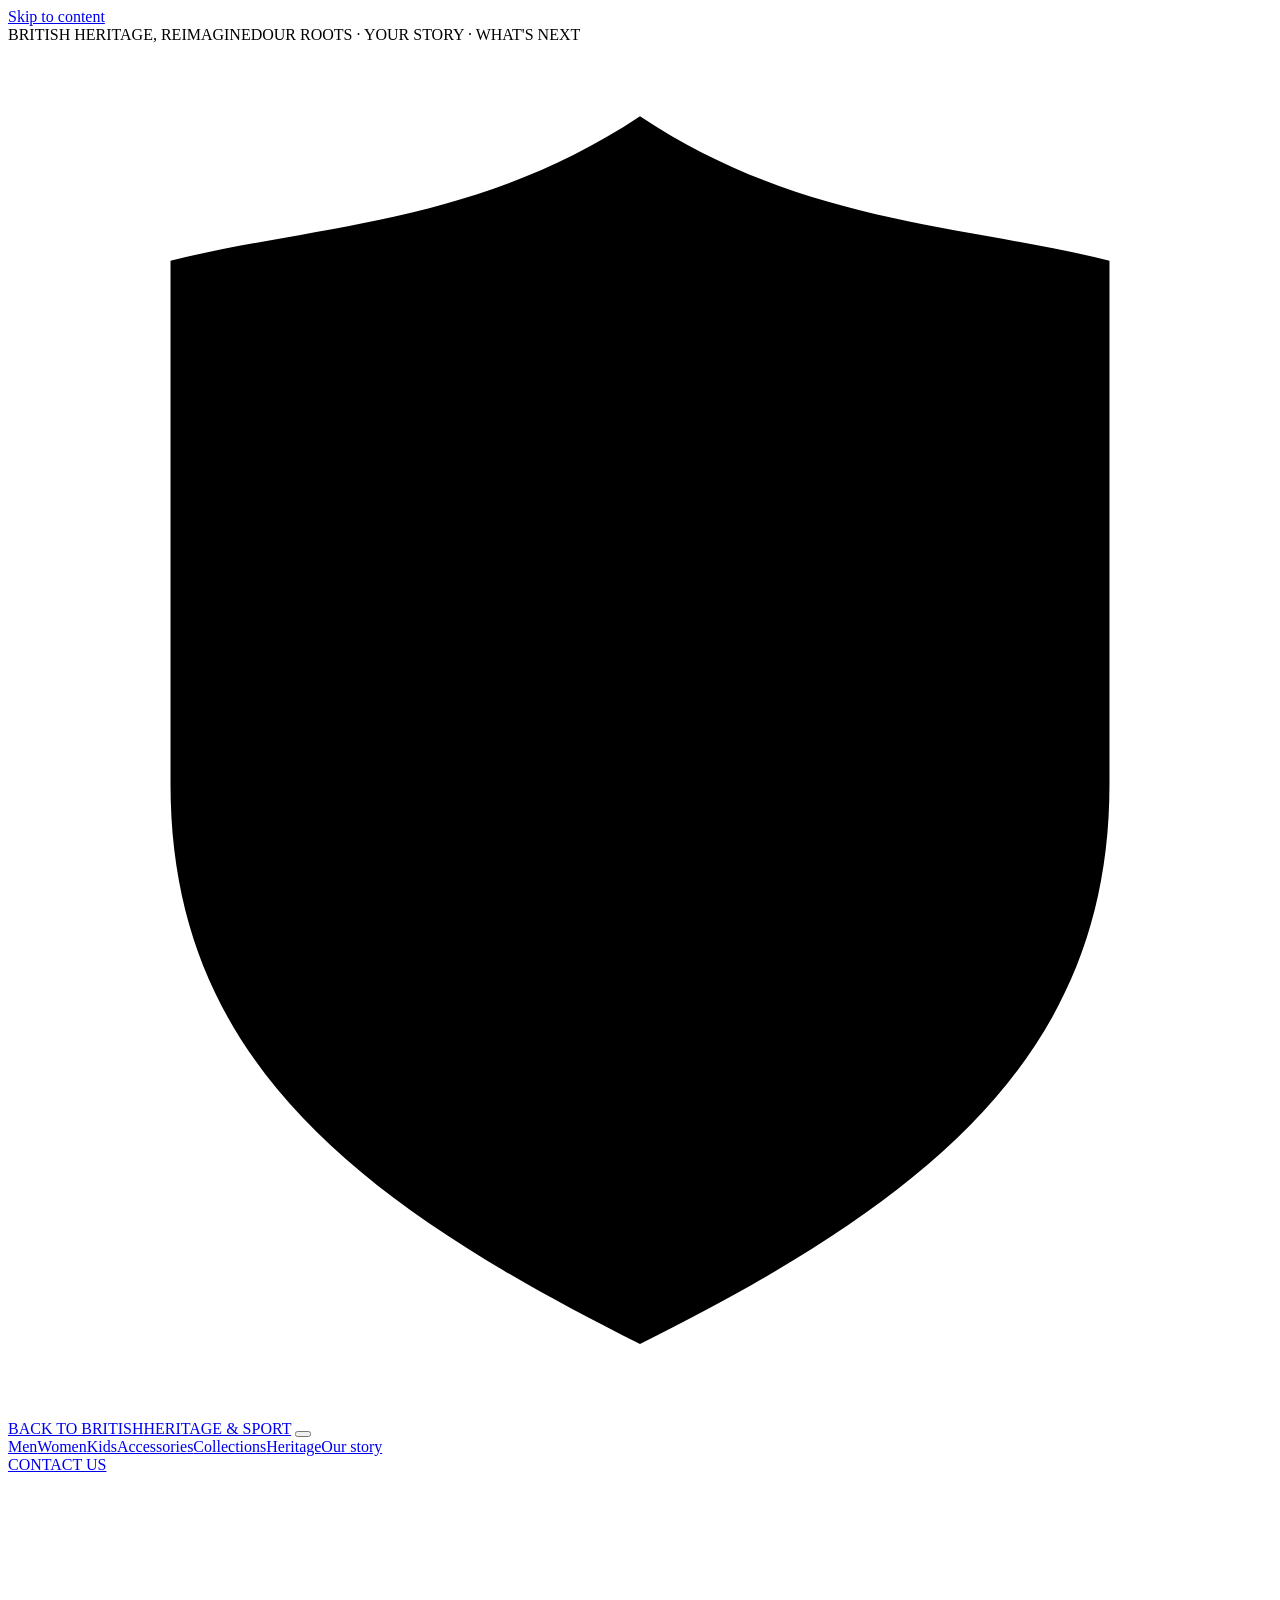
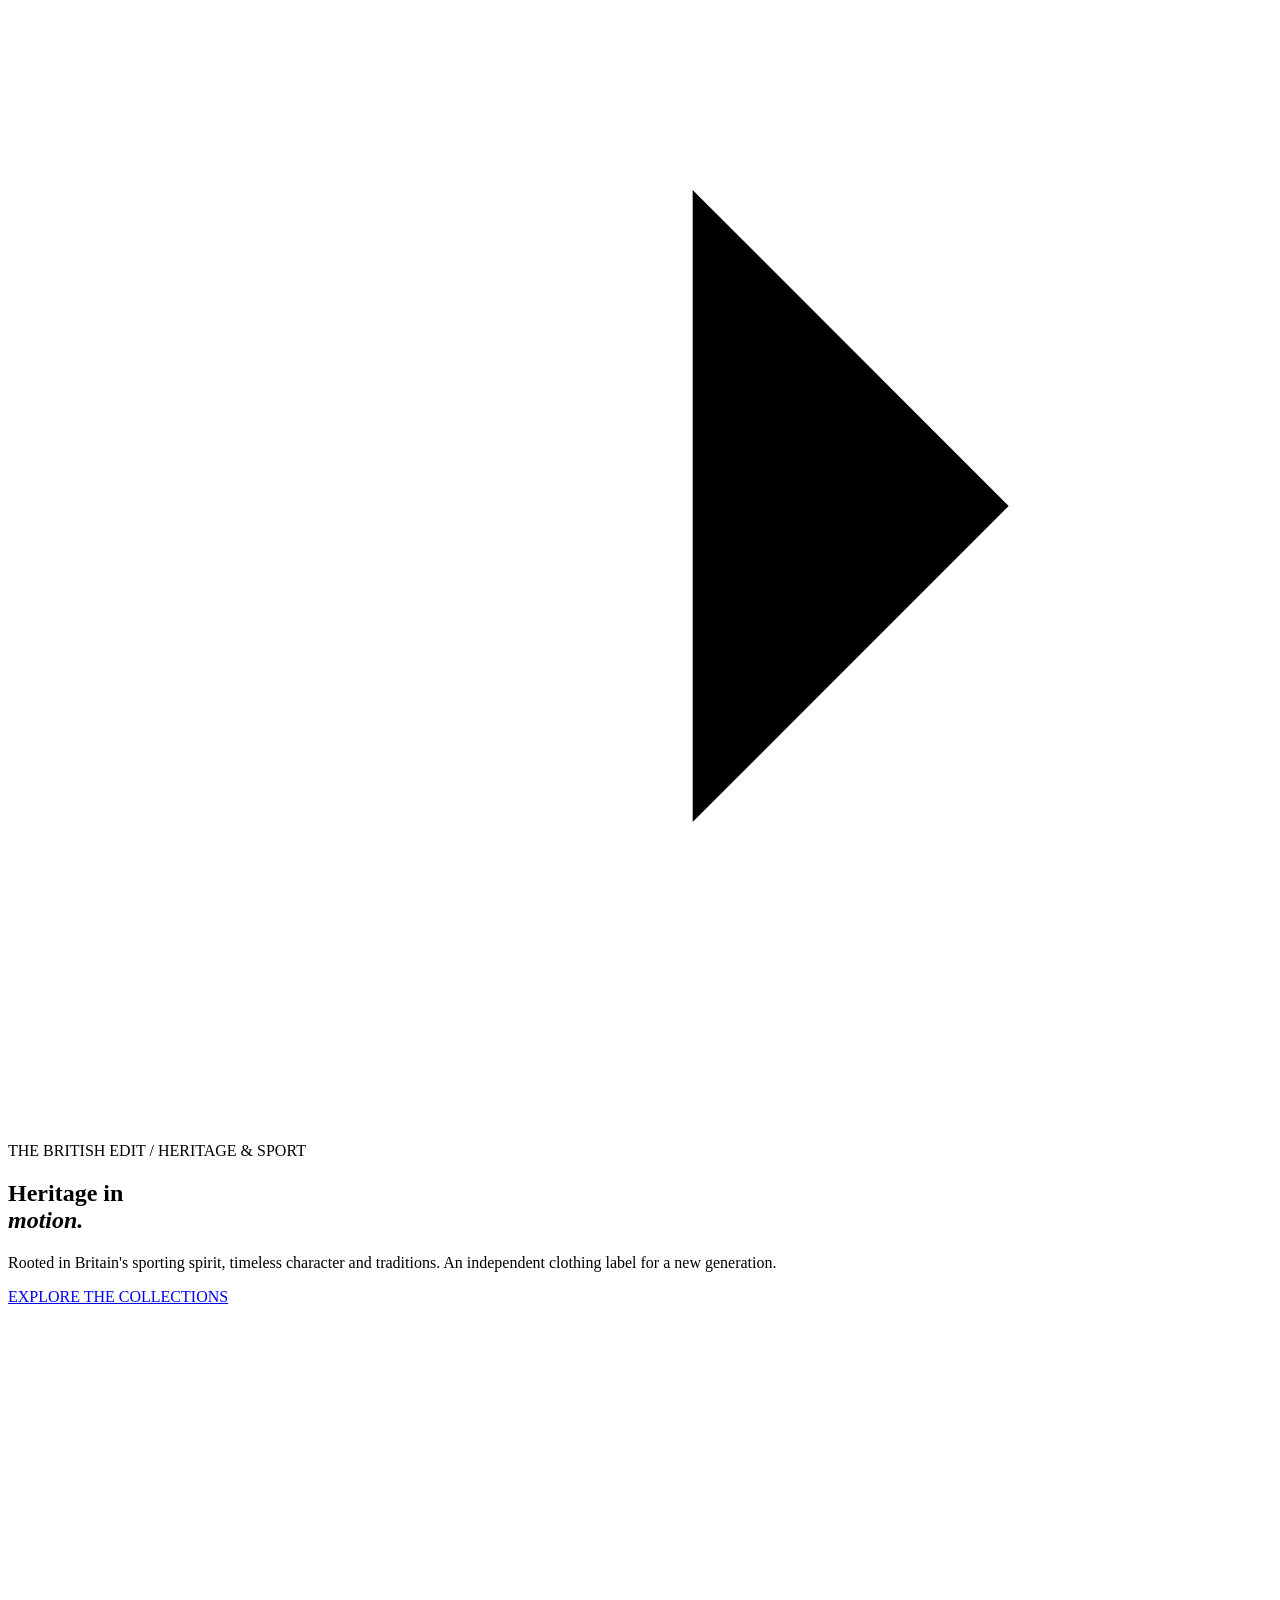
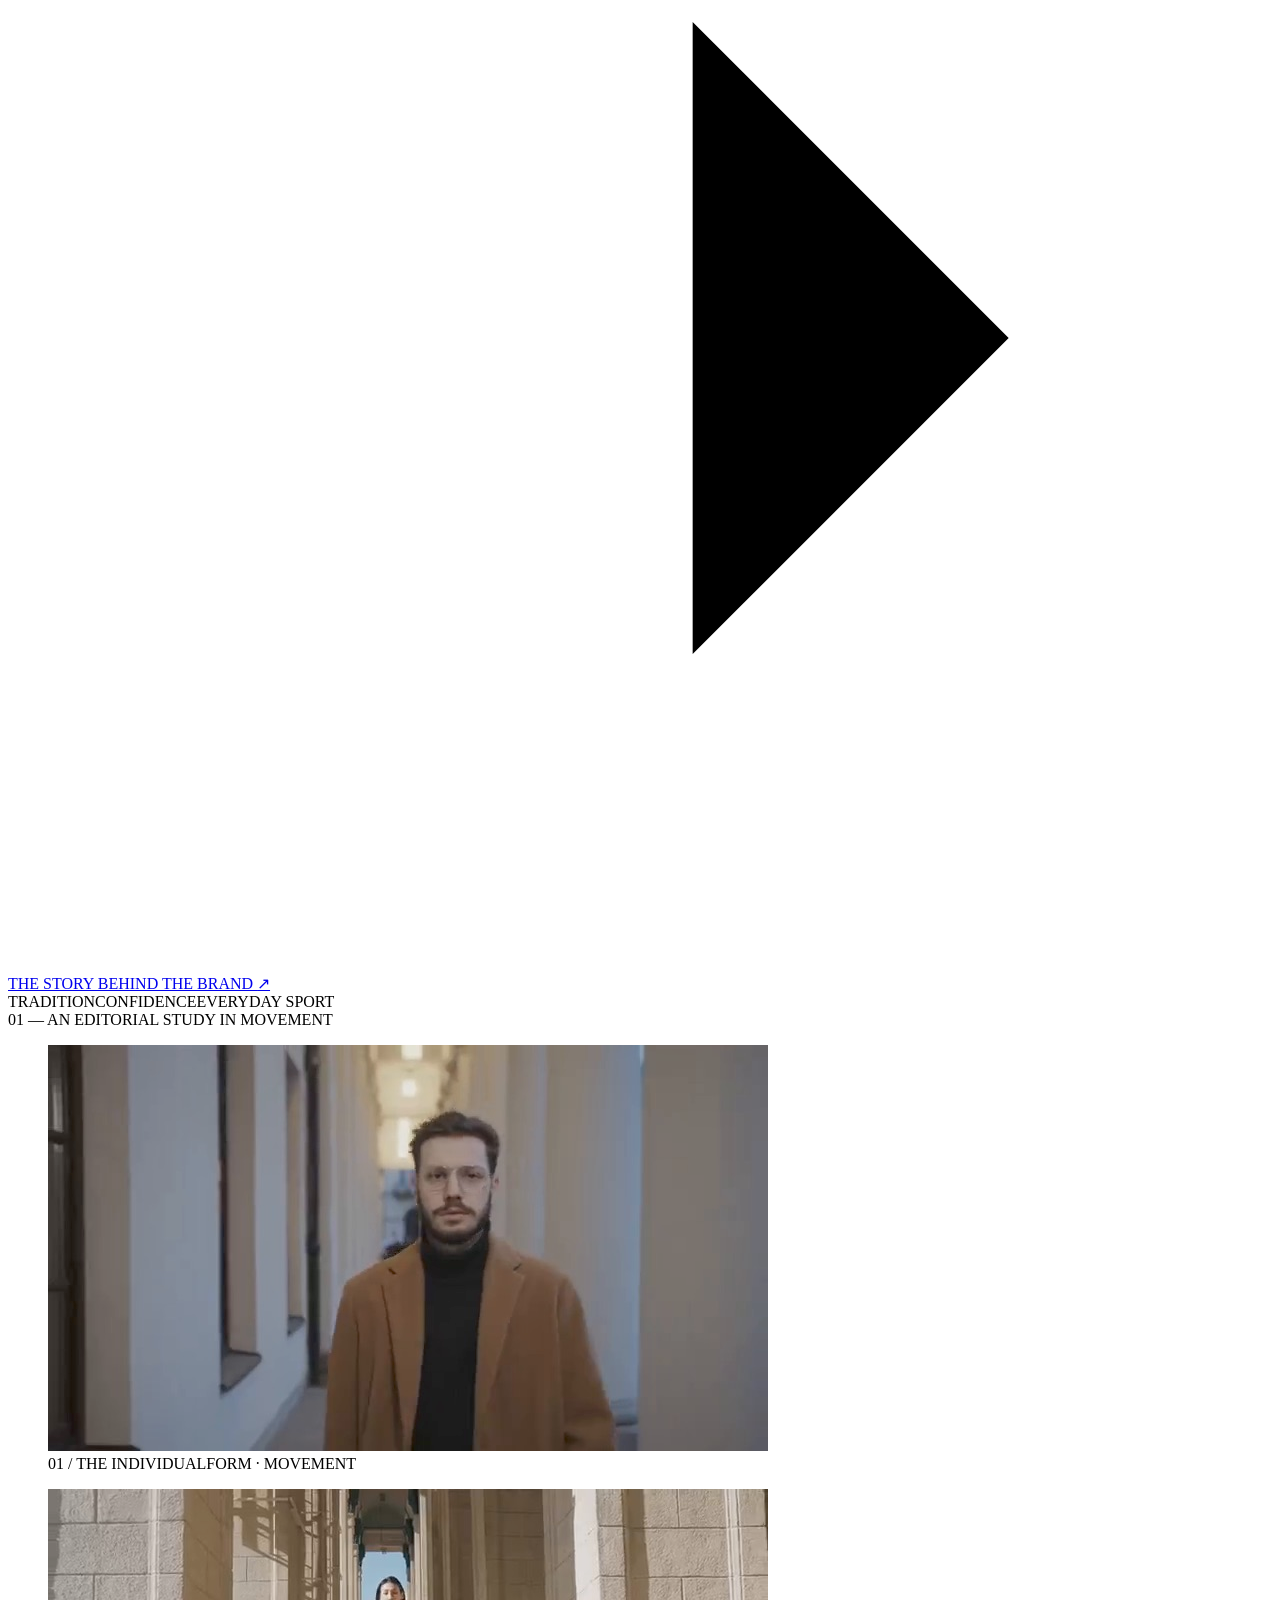
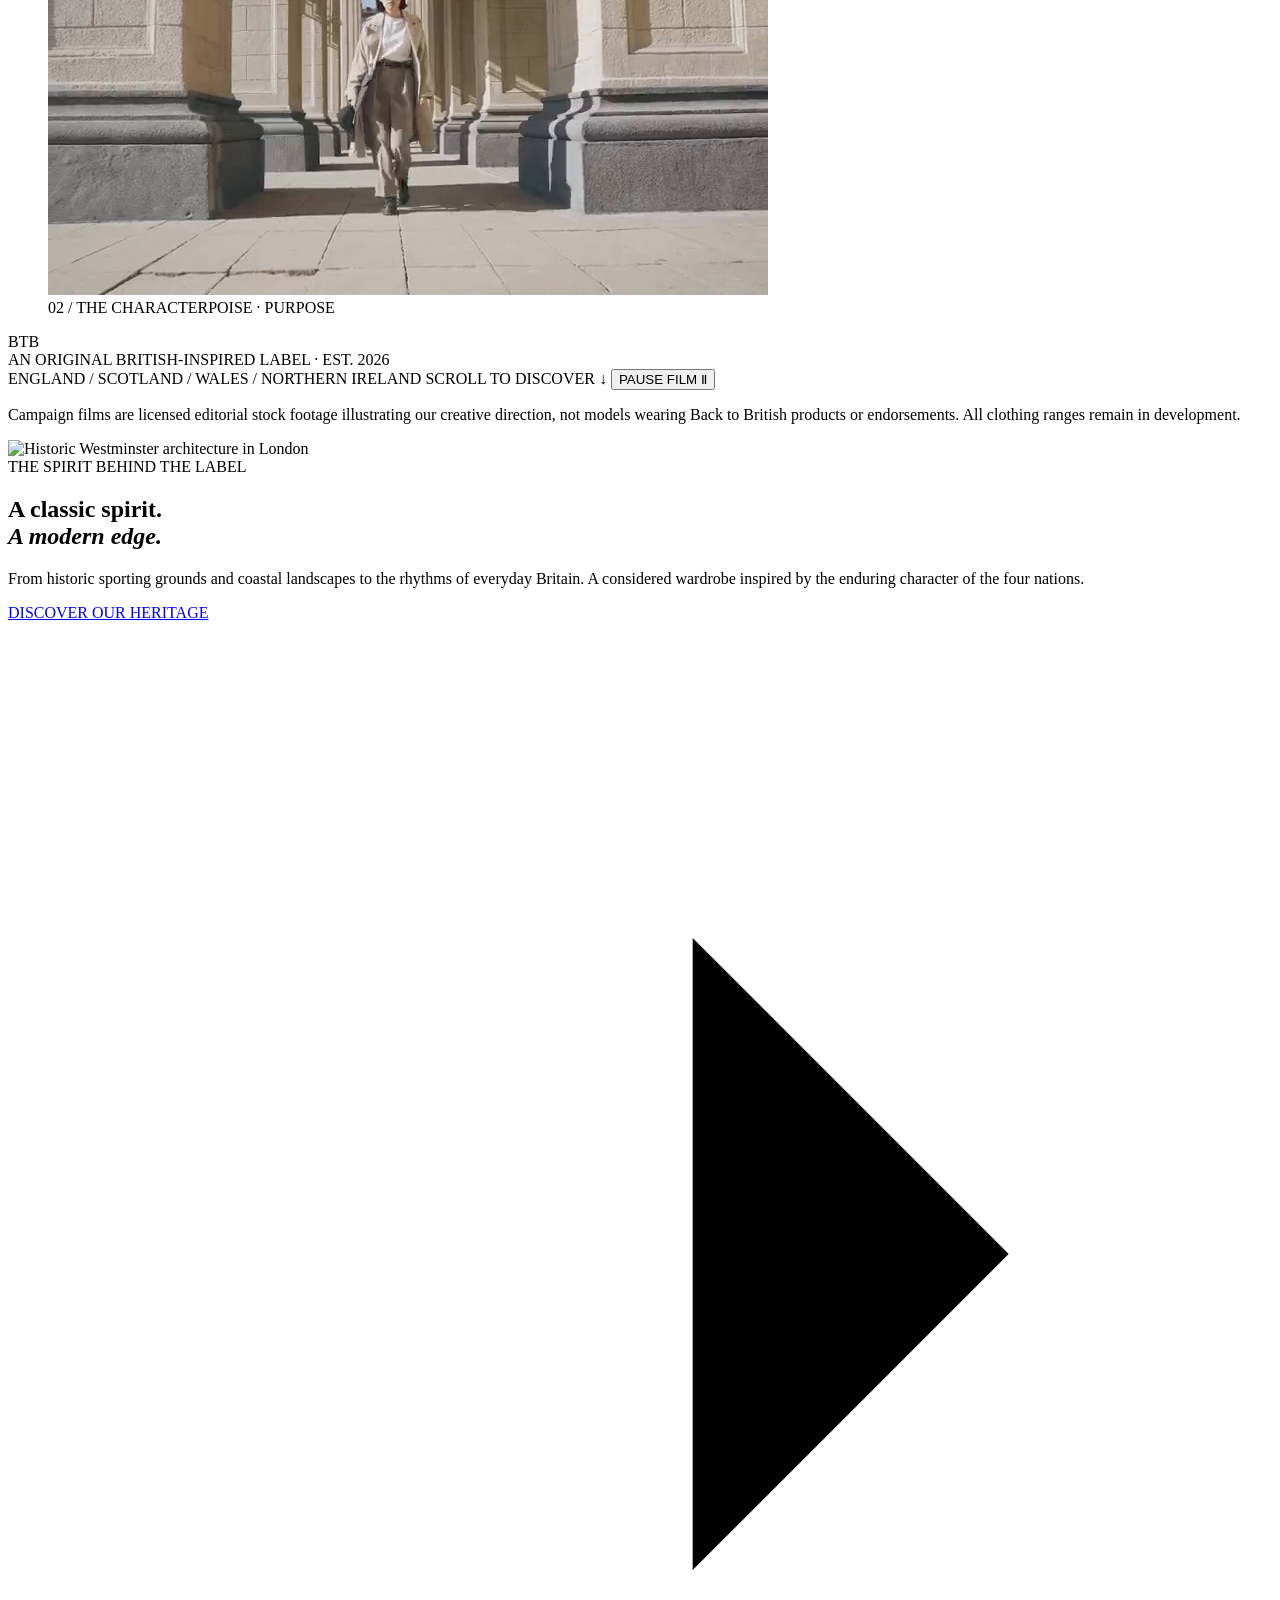
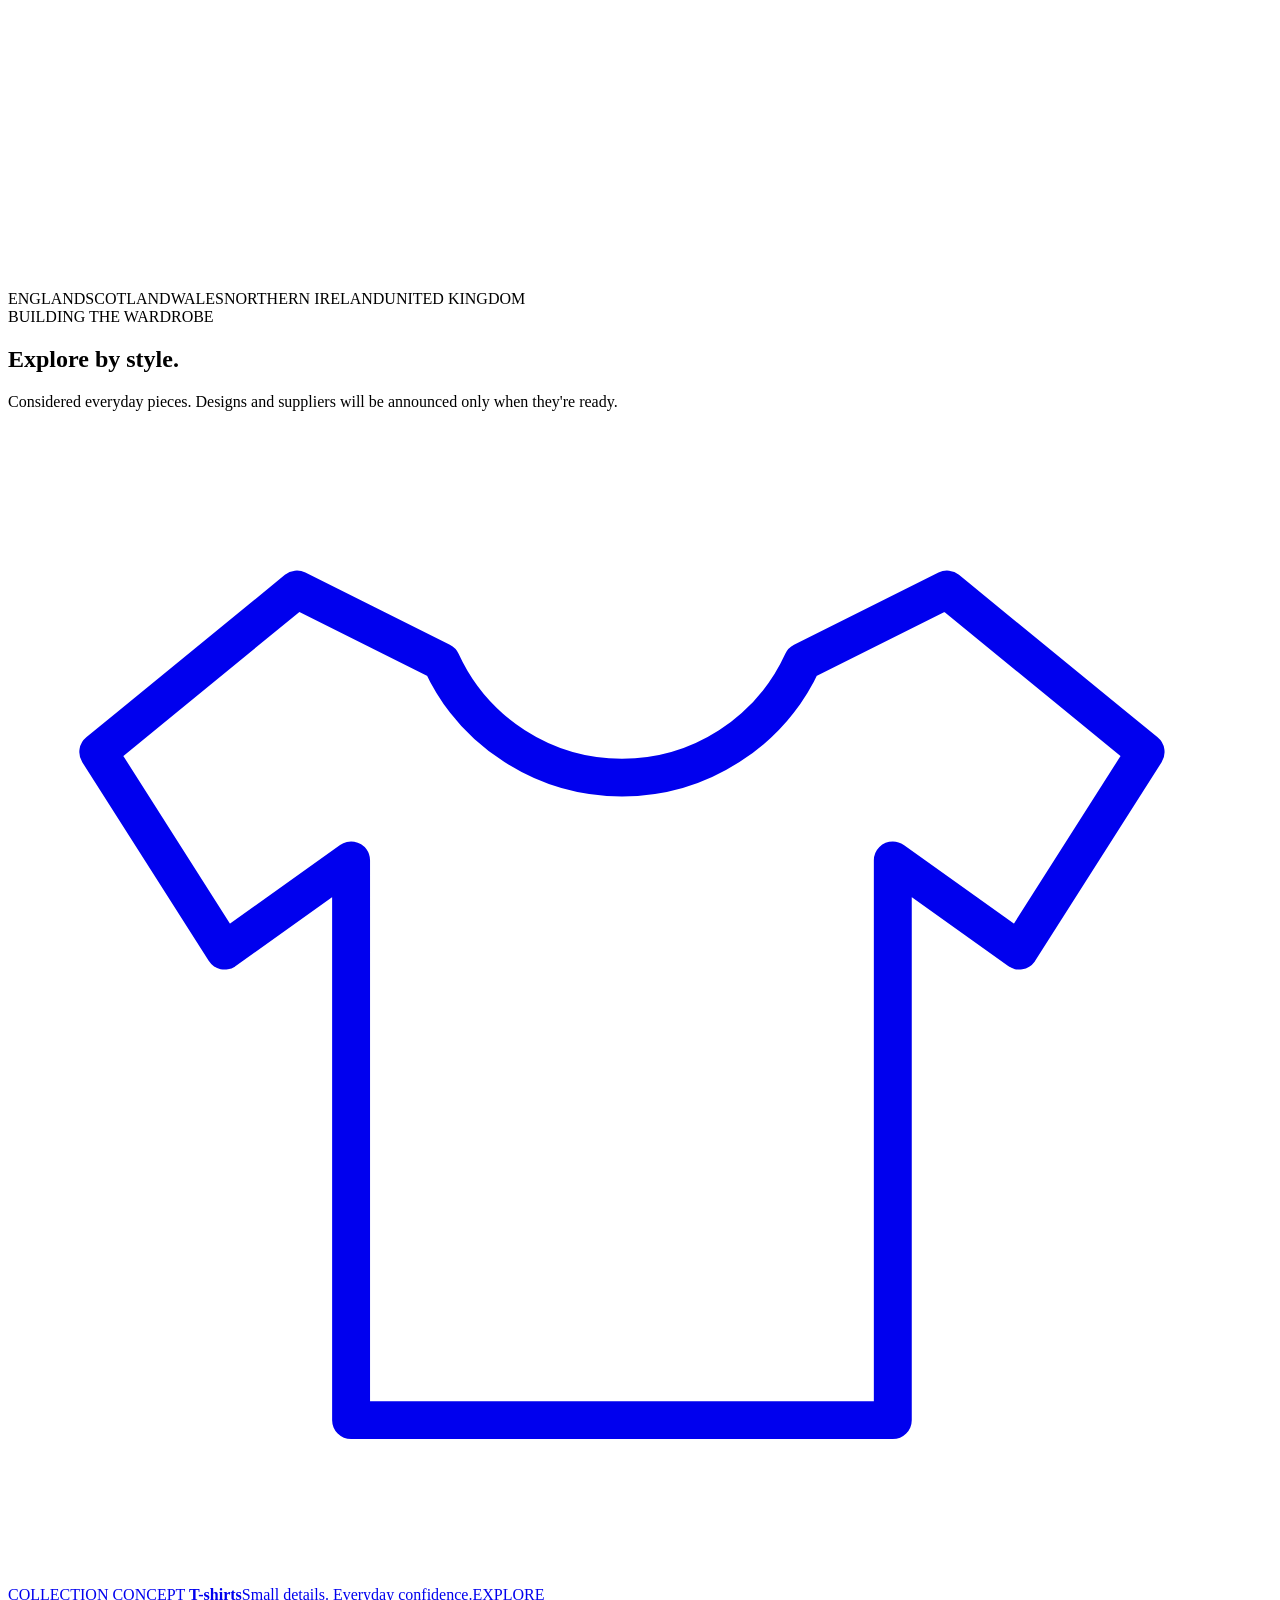
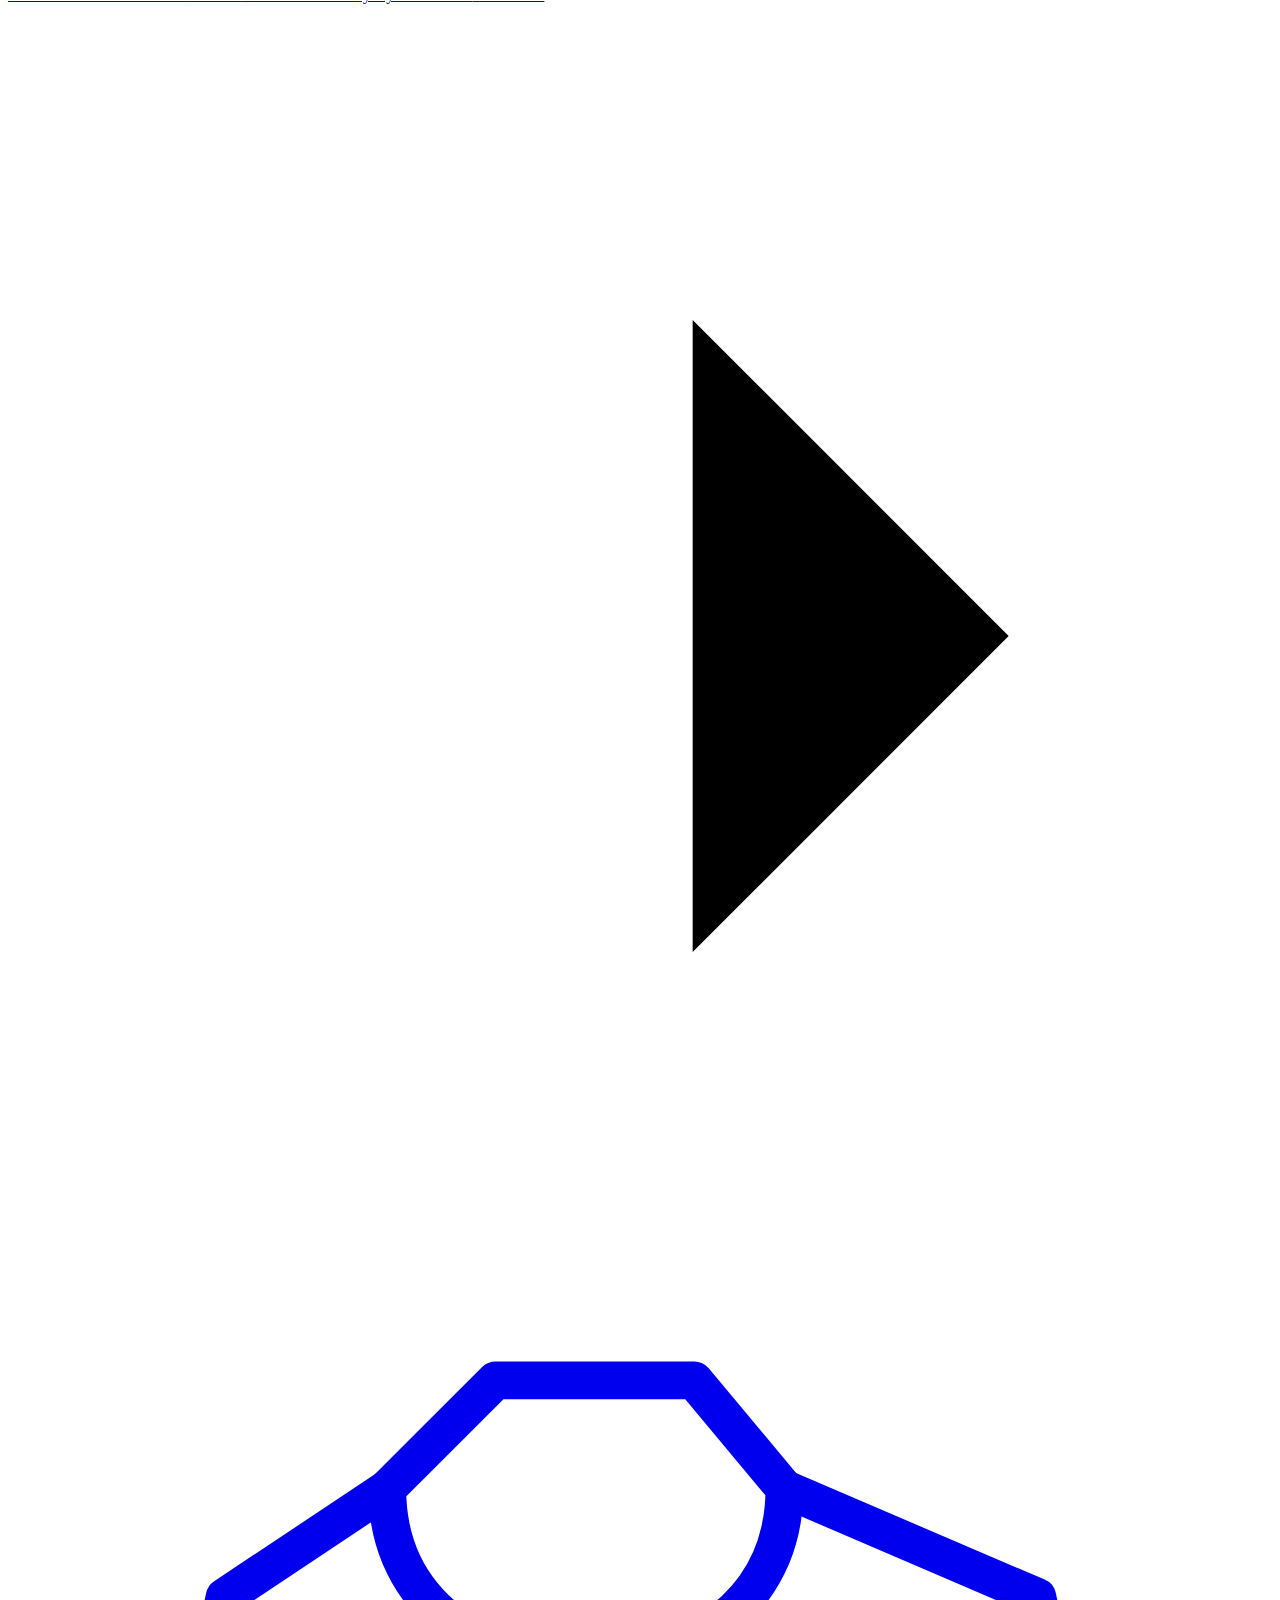
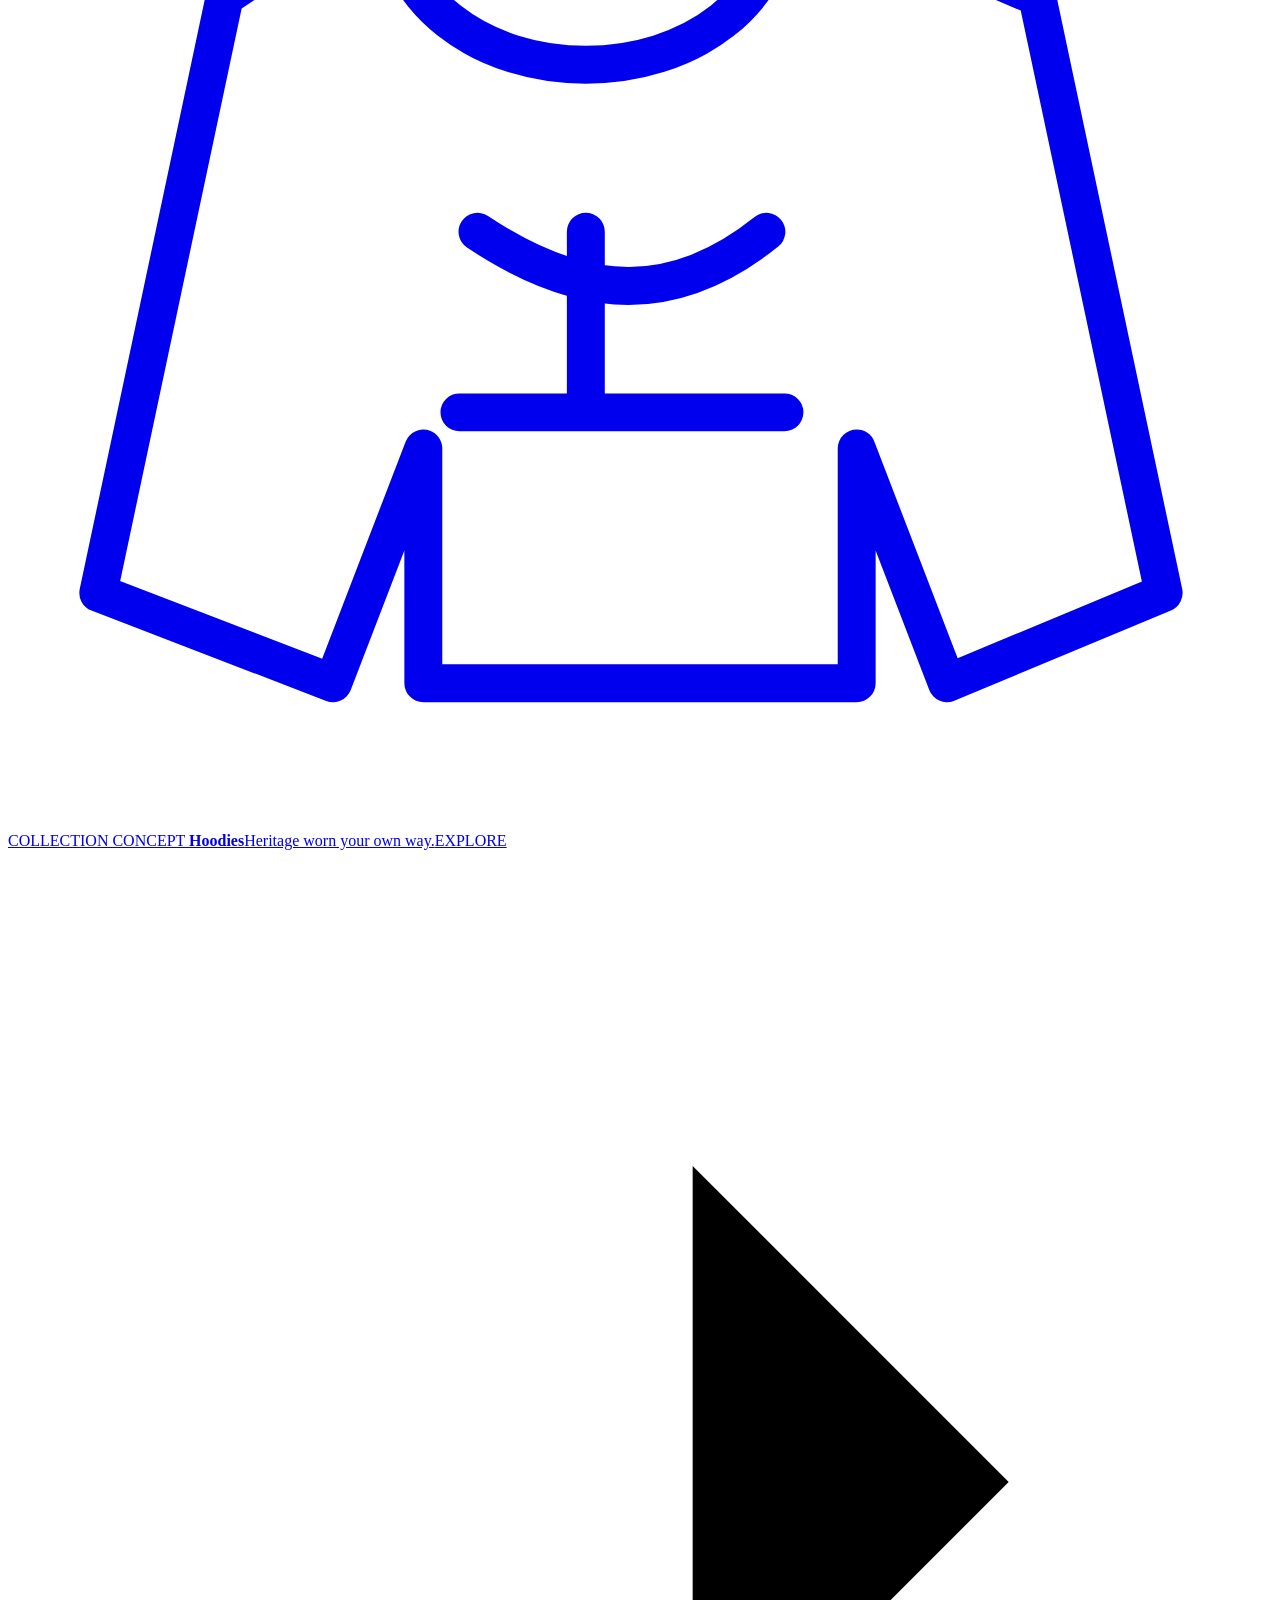
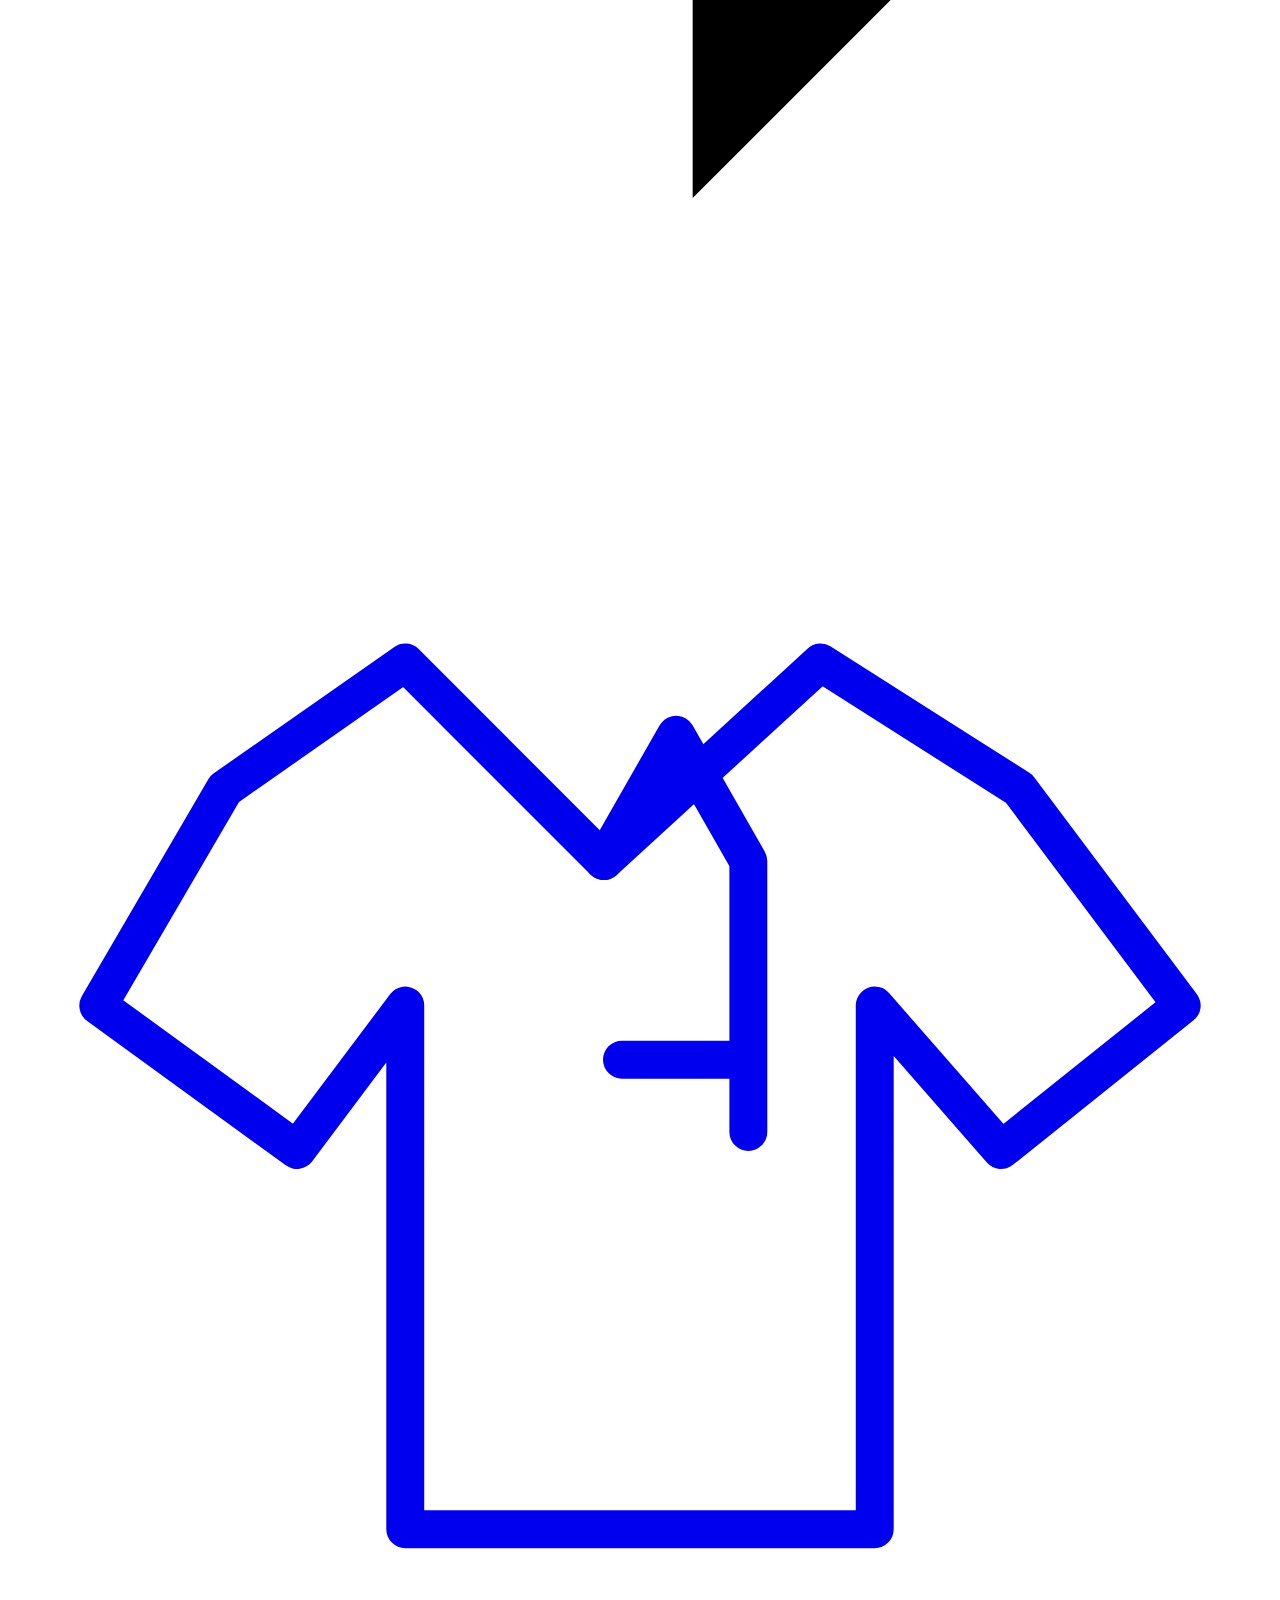
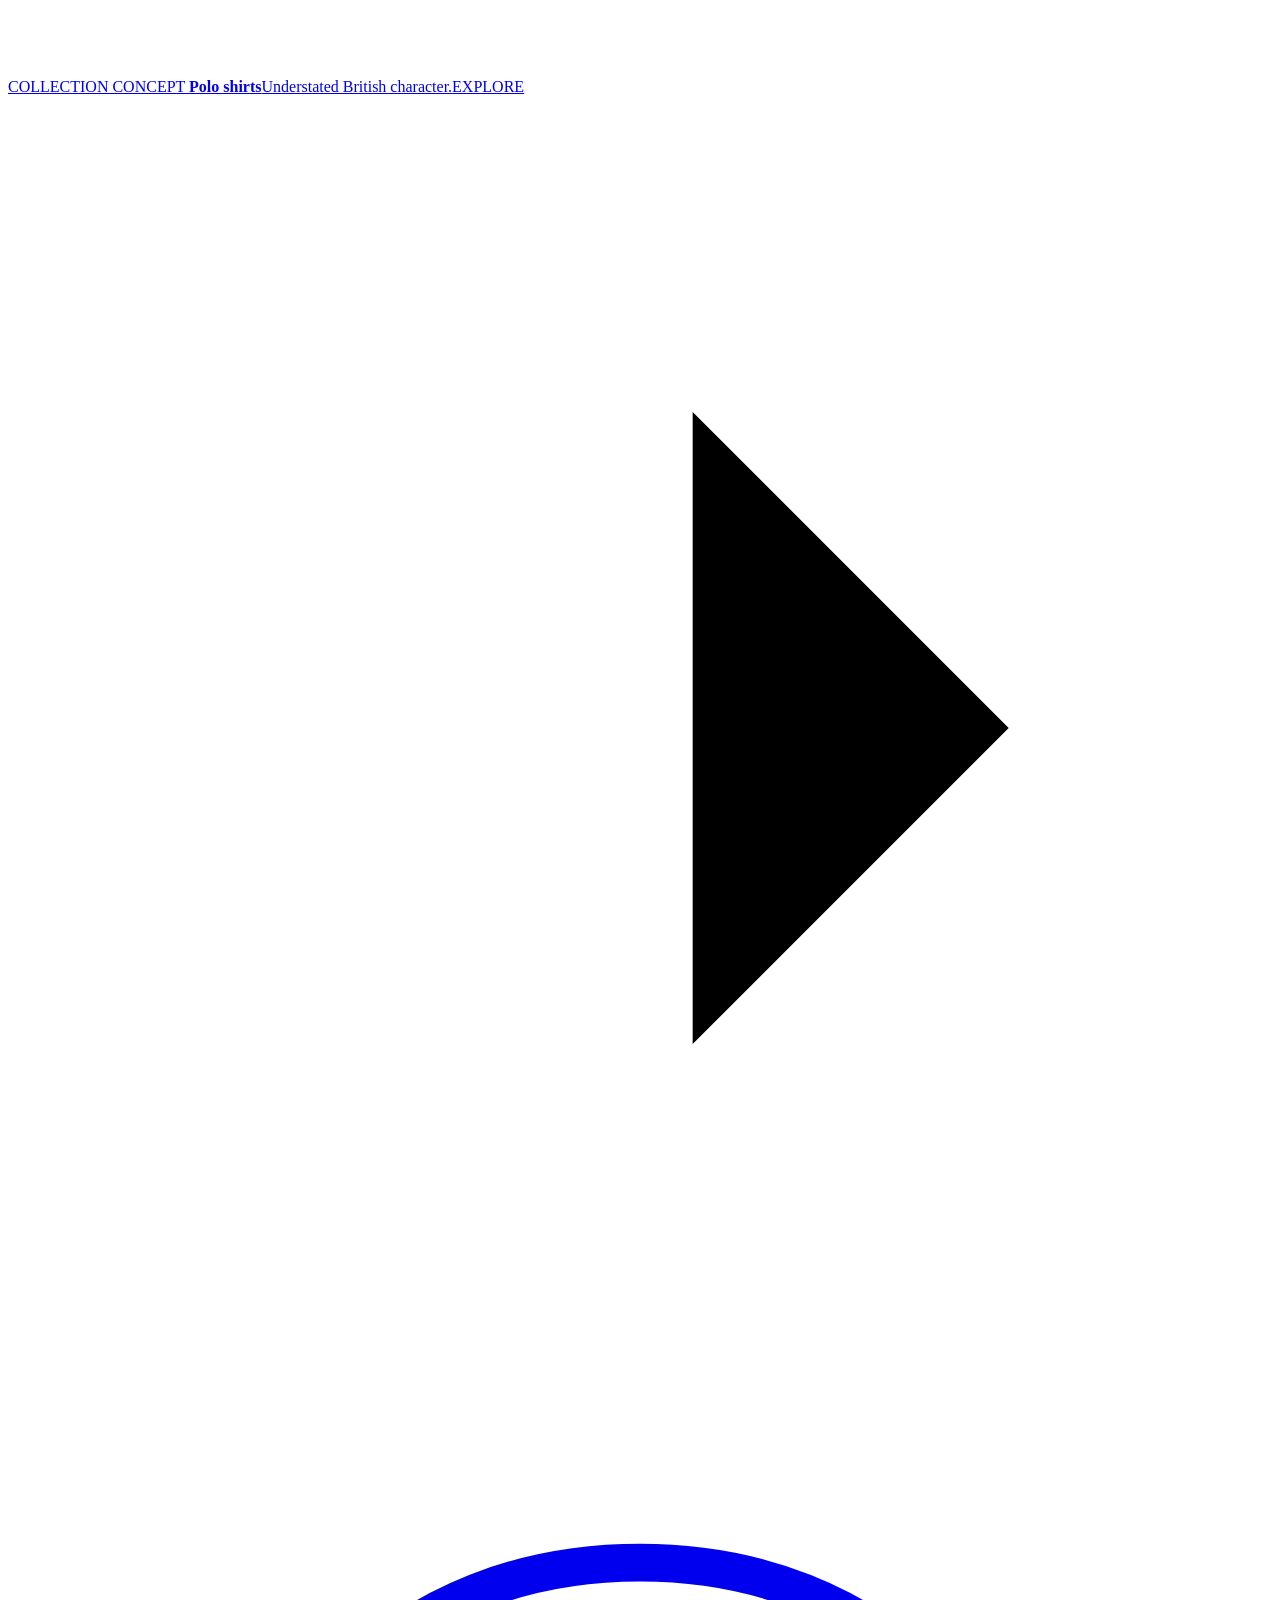
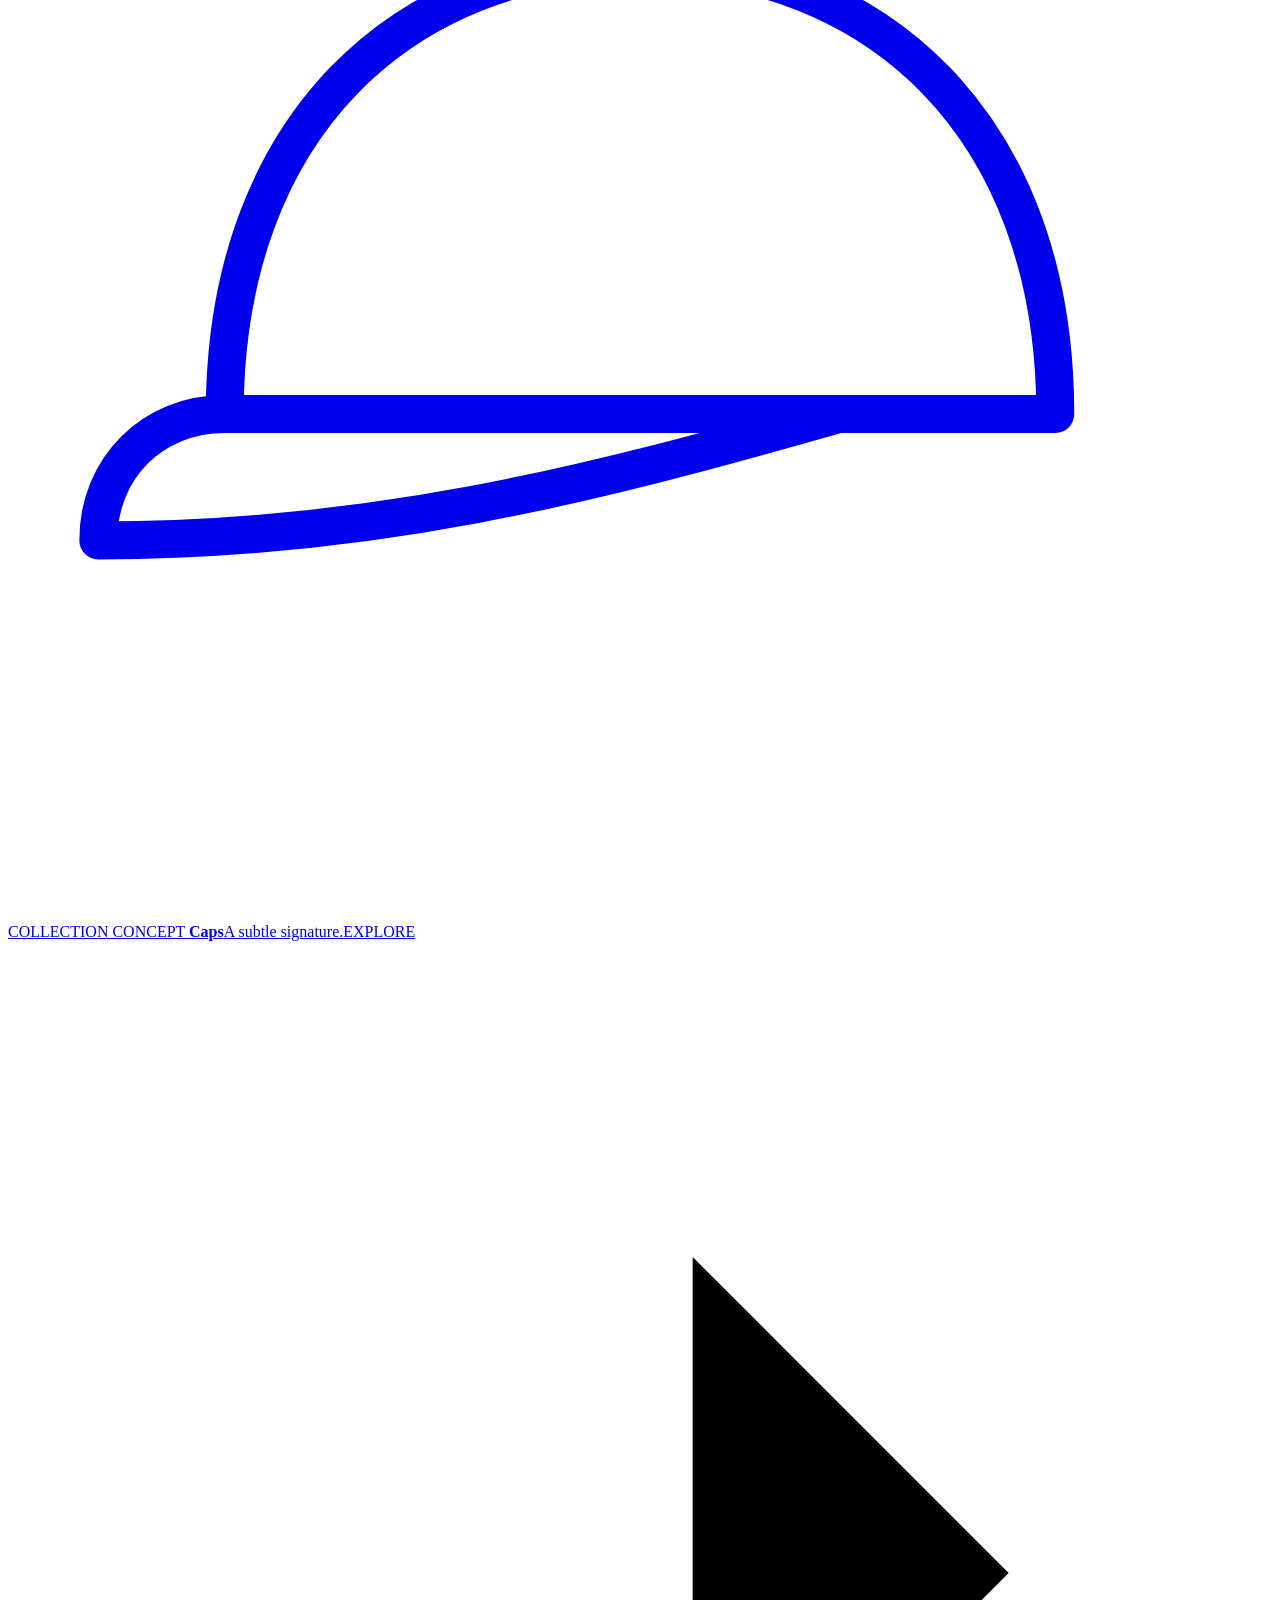
==== index.html @ 1db4fdf9 "Publish preview snapshot: British heritage and sport" ====
<!doctype html><html lang="en-GB"><head>
<meta charset="utf-8"><meta name="viewport" content="width=device-width,initial-scale=1">
<meta name="robots" content="noindex,nofollow,noarchive">
<title>British heritage clothing, reimagined | Back to British</title>
<meta name="description" content="A premium contemporary British heritage apparel concept.">
<meta name="theme-color" content="#0b1b2f">
<link rel="stylesheet" href="/back-to-british/styles.css">
<link rel="icon" href="/back-to-british/assets/brand/union-detail.svg" type="image/svg+xml">
</head><body class="is-home"><a class="skip-link" href="#main">Skip to content</a><div class="utility"><span>BRITISH HERITAGE, REIMAGINED</span><span>OUR ROOTS · YOUR STORY · WHAT'S NEXT</span></div>
<header class="site-header">
 <div class="header-inner">
  <a href="/back-to-british/" class="brand" aria-label="Back to British — homepage"><span class="brand-emblem" aria-hidden="true"><svg viewBox="0 0 70 76" role="presentation"><path class="crest-outline" d="M35 4C26 10 17 10 9 12v29c0 15 10 23 26 31 16-8 26-16 26-31V12C53 10 44 10 35 4Z"/><path class="crest-inner" d="M35 10c-9 5-15 5-21 7v23c0 12 8 19 21 25 13-6 21-13 21-25V17c-6-2-12-2-21-7Z"/><text class="crest-letter" x="35" y="42">B</text><path class="crest-branch" d="M25 49q10 10 20 0M35 50v9"/></svg></span><span class="brand-lockup"><span class="brand-wordmark">BACK TO BRITISH</span><span class="brand-descriptor">HERITAGE &amp; SPORT</span></span></a>
  <button class="menu-button" type="button" aria-label="Open navigation" aria-expanded="false" aria-controls="main-navigation"><span></span><span></span><span></span></button>
  <nav id="main-navigation" class="main-nav" aria-label="Primary navigation"><a href="/back-to-british/collections/?audience=men">Men</a><a href="/back-to-british/collections/?audience=women">Women</a><a href="/back-to-british/collections/?audience=kids">Kids</a><a href="/back-to-british/collections/?audience=accessories">Accessories</a><a href="/back-to-british/collections/">Collections</a><a href="/back-to-british/heritage/">Heritage</a><a href="/back-to-british/story/">Our story</a></nav>
  <a class="contact-link" href="/back-to-british/contact/">CONTACT US <svg class="arrow-icon" aria-hidden="true" viewBox="0 0 24 24"><path d="M4 12h15m-6-6 6 6-6 6"/></svg></a>
 </div>
</header>
<main id="main" tabindex="-1"><section class="cinematic-hero" aria-labelledby="campaign-title">
  <div class="cinematic-landscape" aria-hidden="true"></div>
  <div class="cinematic-atmosphere" aria-hidden="true"></div>
  <div class="cinematic-hero-inner">
   <div class="cinematic-copy">
    <span class="campaign-kicker"><span class="campaign-line"></span> THE BRITISH EDIT / HERITAGE &amp; SPORT</span>
    <h1 id="campaign-title">Heritage in<br><em>motion.</em></h1>
    <p>Rooted in Britain's sporting spirit, timeless character and traditions. An independent clothing label for a new generation.</p>
    <div class="cinematic-actions">
     <a class="button campaign-primary" href="/back-to-british/collections/">EXPLORE THE COLLECTIONS <svg class="arrow-icon" aria-hidden="true" viewBox="0 0 24 24"><path d="M4 12h15m-6-6 6 6-6 6"/></svg></a>
     <a class="campaign-text-link" href="/back-to-british/story/">THE STORY BEHIND THE BRAND <span aria-hidden="true">↗</span></a>
    </div>
    <div class="campaign-qualities" aria-label="Brand values"><span>TRADITION</span><i></i><span>CONFIDENCE</span><i></i><span>EVERYDAY SPORT</span></div>
   </div>
   <div class="cinematic-stage" aria-label="Two moving fashion editorial films; concept footage, not Back to British clothing">
    <div class="stage-ruler stage-ruler-top" aria-hidden="true">01 — AN EDITORIAL STUDY IN MOVEMENT</div>
    <figure class="campaign-film campaign-film-main">
     <video muted loop autoplay playsinline preload="metadata" poster="/assets/campaign/man-poster.jpg" data-campaign-video aria-label="Fashion editorial footage of a man walking in a coat">
      <source src="/back-to-british/assets/campaign/man-walking.mp4" type="video/mp4">
     </video>
     <figcaption><span>01 / THE INDIVIDUAL</span><span>FORM · MOVEMENT</span></figcaption>
    </figure>
    <figure class="campaign-film campaign-film-secondary">
     <video muted loop autoplay playsinline preload="metadata" poster="/assets/campaign/woman-poster.jpg" data-campaign-video aria-label="Fashion editorial footage of a woman walking in an architectural setting">
      <source src="/back-to-british/assets/campaign/woman-walking.mp4" type="video/mp4">
     </video>
     <figcaption><span>02 / THE CHARACTER</span><span>POISE · PURPOSE</span></figcaption>
    </figure>
    <span class="stage-serif" aria-hidden="true">BTB</span>
    <div class="stage-ruler stage-ruler-bottom" aria-hidden="true">AN ORIGINAL BRITISH-INSPIRED LABEL · EST. 2026</div>
   </div>
  </div>
  <div class="cinematic-bottomline">
   <span>ENGLAND / SCOTLAND / WALES / NORTHERN IRELAND</span>
   <span class="campaign-scroll">SCROLL TO DISCOVER <span aria-hidden="true">↓</span></span>
   <button class="motion-toggle" type="button" data-motion-toggle aria-pressed="true">PAUSE FILM <span aria-hidden="true">Ⅱ</span></button>
  </div>
 </section>
 <p class="container stock-note cinematic-disclosure">Campaign films are licensed editorial stock footage illustrating our creative direction, not models wearing Back to British products or endorsements. All clothing ranges remain in development.</p>
 <section class="cinematic-manifesto" aria-labelledby="manifesto-title">
   <div class="cinematic-manifesto-image"><img src="/back-to-british/assets/history/westminster.webp" alt="Historic Westminster architecture in London" loading="lazy"></div>
   <div class="cinematic-manifesto-copy" data-reveal>
    <span class="eyebrow">THE SPIRIT BEHIND THE LABEL</span>
    <h2 id="manifesto-title">A classic spirit.<br><em>A modern edge.</em></h2>
    <p>From historic sporting grounds and coastal landscapes to the rhythms of everyday Britain. A considered wardrobe inspired by the enduring character of the four nations.</p>
    <a class="manifesto-link" href="/back-to-british/heritage/">DISCOVER OUR HERITAGE <svg class="arrow-icon" aria-hidden="true" viewBox="0 0 24 24"><path d="M4 12h15m-6-6 6 6-6 6"/></svg></a>
   </div>
 </section>
 <div class="four-nations-strip"><span>ENGLAND</span><span>SCOTLAND</span><span>WALES</span><span>NORTHERN IRELAND</span><span>UNITED KINGDOM</span></div>
 <section class="ranges-section section"><div class="container"><div class="section-heading"><div><span class="eyebrow dark">BUILDING THE WARDROBE</span><h2>Explore by style.</h2></div><p>Considered everyday pieces. Designs and suppliers will be announced only when they're ready.</p></div><div class="range-grid"><a class="range-card" href="/back-to-british/collections/?range=t-shirts" data-range="t-shirts" data-audiences="men women kids">
 <span class="range-image"><span class="range-illustration"><svg class="range-icon" aria-hidden="true" viewBox="0 0 70 64" fill="none" stroke="currentColor" stroke-width="2.1" stroke-linejoin="round" stroke-linecap="round"><path d="M24 13 16 9 5 18l7 11 7-5v31h30V24l7 5 7-11-11-9-8 4a11 11 0 0 1-20 0z"/></svg></span><span class="range-label">COLLECTION CONCEPT</span></span>
 <span class="range-info"><strong>T-shirts</strong><span>Small details. Everyday confidence.</span><span class="range-link">EXPLORE <svg class="arrow-icon" aria-hidden="true" viewBox="0 0 24 24"><path d="M4 12h15m-6-6 6 6-6 6"/></svg></span></span></a><a class="range-card" href="/back-to-british/collections/?range=hoodies" data-range="hoodies" data-audiences="men women kids">
 <span class="range-image"><span class="range-illustration"><svg class="range-icon" aria-hidden="true" viewBox="0 0 70 64" fill="none" stroke="currentColor" stroke-width="2.1" stroke-linejoin="round" stroke-linecap="round"><path d="M21 12c0 13 22 13 22 0l-5-6H27z"/><path d="M21 12 12 18 5 51l13 5 5-13v13h24V43l5 13 12-5-7-33-14-6"/><path d="M26 31c6 4 11 4 16 0m-10 0v9m-7 1h18"/></svg></span><span class="range-label">COLLECTION CONCEPT</span></span>
 <span class="range-info"><strong>Hoodies</strong><span>Heritage worn your own way.</span><span class="range-link">EXPLORE <svg class="arrow-icon" aria-hidden="true" viewBox="0 0 24 24"><path d="M4 12h15m-6-6 6 6-6 6"/></svg></span></span></a><a class="range-card" href="/back-to-british/collections/?range=polo-shirts" data-range="polo-shirts" data-audiences="men women">
 <span class="range-image"><span class="range-illustration"><svg class="range-icon" aria-hidden="true" viewBox="0 0 70 64" fill="none" stroke="currentColor" stroke-width="2.1" stroke-linejoin="round" stroke-linecap="round"><path d="M22 8 12 15 5 27l11 8 6-8v29h26V27l7 8 10-8-9-12-11-7-12 11z"/><path d="m33 19 4-7 4 7v15m-7-4h7"/></svg></span><span class="range-label">COLLECTION CONCEPT</span></span>
 <span class="range-info"><strong>Polo shirts</strong><span>Understated British character.</span><span class="range-link">EXPLORE <svg class="arrow-icon" aria-hidden="true" viewBox="0 0 24 24"><path d="M4 12h15m-6-6 6 6-6 6"/></svg></span></span></a><a class="range-card" href="/back-to-british/collections/?range=caps" data-range="caps" data-audiences="men women kids accessories">
 <span class="range-image"><span class="range-illustration"><svg class="range-icon" aria-hidden="true" viewBox="0 0 70 64" fill="none" stroke="currentColor" stroke-width="2.1" stroke-linejoin="round" stroke-linecap="round"><path d="M12 36c0-16 10-25 23-25s23 9 23 25H12z"/><path d="M12 36C8 36 5 39 5 43c15 0 27-3 41-7"/></svg></span><span class="range-label">COLLECTION CONCEPT</span></span>
 <span class="range-info"><strong>Caps</strong><span>A subtle signature.</span><span class="range-link">EXPLORE <svg class="arrow-icon" aria-hidden="true" viewBox="0 0 24 24"><path d="M4 12h15m-6-6 6 6-6 6"/></svg></span></span></a><a class="range-card" href="/back-to-british/collections/?range=tracksuits" data-range="tracksuits" data-audiences="men women kids">
 <span class="range-image"><span class="range-illustration"><svg class="range-icon" aria-hidden="true" viewBox="0 0 70 64" fill="none" stroke="currentColor" stroke-width="2.1" stroke-linejoin="round" stroke-linecap="round"><path d="M12 12 5 20l8 24 9-4-3-11v26h15V12zM36 12h15l-3 43h-8l-4-23v23H26"/><path d="m12 18 9 2m22-3 8 3"/></svg></span><span class="range-label">COLLECTION CONCEPT</span></span>
 <span class="range-info"><strong>Tracksuits</strong><span>Relaxed, considered silhouettes.</span><span class="range-link">EXPLORE <svg class="arrow-icon" aria-hidden="true" viewBox="0 0 24 24"><path d="M4 12h15m-6-6 6 6-6 6"/></svg></span></span></a><a class="range-card" href="/back-to-british/collections/?range=pyjamas" data-range="pyjamas" data-audiences="men women kids">
 <span class="range-image"><span class="range-illustration"><svg class="range-icon" aria-hidden="true" viewBox="0 0 70 64" fill="none" stroke="currentColor" stroke-width="2.1" stroke-linejoin="round" stroke-linecap="round"><path d="m14 12 10-7 16 7 10-7 10 7-8 15-8-5v13H20V22l-8 5-7-15zM21 39h11l-2 17h-9l-3-17m18 0h10l2 17H36z"/></svg></span><span class="range-label">COLLECTION CONCEPT</span></span>
 <span class="range-info"><strong>Pyjamas</strong><span>The softer side of heritage.</span><span class="range-link">EXPLORE <svg class="arrow-icon" aria-hidden="true" viewBox="0 0 24 24"><path d="M4 12h15m-6-6 6 6-6 6"/></svg></span></span></a><a class="range-card" href="/back-to-british/collections/?range=kidswear" data-range="kidswear" data-audiences="kids">
 <span class="range-image"><span class="range-illustration"><svg class="range-icon" aria-hidden="true" viewBox="0 0 70 64" fill="none" stroke="currentColor" stroke-width="2.1" stroke-linejoin="round" stroke-linecap="round"><path d="M23 12 12 17l-7 12 12 8 5-9v29h28V28l5 9 10-8-7-12-11-5-10 7z"/><path d="m25 18 8 9 7-9"/></svg></span><span class="range-label">COLLECTION CONCEPT</span></span>
 <span class="range-info"><strong>Kidswear</strong><span>The next generation's stories.</span><span class="range-link">EXPLORE <svg class="arrow-icon" aria-hidden="true" viewBox="0 0 24 24"><path d="M4 12h15m-6-6 6 6-6 6"/></svg></span></span></a><a class="range-card" href="/back-to-british/collections/?range=balaclavas" data-range="balaclavas" data-audiences="men women accessories">
 <span class="range-image"><span class="range-illustration"><svg class="range-icon" aria-hidden="true" viewBox="0 0 70 64" fill="none" stroke="currentColor" stroke-width="2.1" stroke-linejoin="round" stroke-linecap="round"><path d="M18 47c-4-9-6-19-2-30C19 8 25 5 33 5s14 3 17 12c4 11 2 21-2 30l3 12H15z"/><rect x="23" y="23" width="21" height="9" rx="5"/><path d="M23 40h21"/></svg></span><span class="range-label">COLLECTION CONCEPT</span></span>
 <span class="range-info"><strong>Winter balaclavas</strong><span>Warmth, with a quiet nod to the flag.</span><span class="range-link">EXPLORE <svg class="arrow-icon" aria-hidden="true" viewBox="0 0 24 24"><path d="M4 12h15m-6-6 6 6-6 6"/></svg></span></span></a></div></div></section><section class="nations-section section"><div class="container"><div class="section-heading"><div><span class="eyebrow dark">THE FOUR NATIONS &amp; BEYOND</span><h2>Our nations. One collection.</h2></div><p>Regional identity, shared with pride and worn without stereotypes.</p></div><div class="nation-grid"><a class="nation-tile nation-england" style="--nation-accent:#9f303a" href="/back-to-british/collections/england/">
 <span class="nation-symbol-wrap"><svg aria-hidden="true" class="nation-symbol" viewBox="0 0 64 64" fill="none" stroke="currentColor" stroke-width="2" stroke-linecap="round" stroke-linejoin="round"><circle cx="32" cy="32" r="12"/><path d="M32 9c7 7 9 8 9 17M55 30c-9 3-13 7-17 12M47 55c-4-8-8-12-16-13M15 51c7-7 8-13 11-20M9 23c9 1 14 5 19 10"/><path d="M17 18c8 1 14 5 15 12 1-8 7-14 15-15"/></svg></span><span class="nation-tile-title">England</span><span class="nation-tile-copy">The rose. The lion. The stories we carry.</span><span class="tile-cta">EXPLORE <svg class="arrow-icon" aria-hidden="true" viewBox="0 0 24 24"><path d="M4 12h15m-6-6 6 6-6 6"/></svg></span></a><a class="nation-tile nation-scotland" style="--nation-accent:#566d99" href="/back-to-british/collections/scotland/">
 <span class="nation-symbol-wrap"><svg aria-hidden="true" class="nation-symbol" viewBox="0 0 64 64" fill="none" stroke="currentColor" stroke-width="2" stroke-linecap="round" stroke-linejoin="round"><path d="M27 51c8-16 5-23 5-29m-8 29 8-15 12 14"/><path d="M24 25 19 16l10 3 3-9 5 9 10-3-7 10-8 9z"/><path d="m12 38 14-2m25 2-15-2"/></svg></span><span class="nation-tile-title">Scotland</span><span class="nation-tile-copy">Quiet strength. Distinctive character.</span><span class="tile-cta">EXPLORE <svg class="arrow-icon" aria-hidden="true" viewBox="0 0 24 24"><path d="M4 12h15m-6-6 6 6-6 6"/></svg></span></a><a class="nation-tile nation-wales" style="--nation-accent:#a93539" href="/back-to-british/collections/wales/">
 <span class="nation-symbol-wrap"><svg aria-hidden="true" class="nation-symbol" viewBox="0 0 64 64" fill="none" stroke="currentColor" stroke-width="2" stroke-linecap="round" stroke-linejoin="round"><path d="M11 44c15-11 23-4 25-22l-8-4 14-1 7-8 3 12-11 8c1 12 8 11 11 14l-4 7-13-8-10 11-10-2z"/><path d="m15 34-6-9m33 8 9-4"/></svg></span><span class="nation-tile-title">Wales</span><span class="nation-tile-copy">The dragon, reimagined for today.</span><span class="tile-cta">EXPLORE <svg class="arrow-icon" aria-hidden="true" viewBox="0 0 24 24"><path d="M4 12h15m-6-6 6 6-6 6"/></svg></span></a><a class="nation-tile nation-northern-ireland" style="--nation-accent:#47655c" href="/back-to-british/collections/northern-ireland/">
 <span class="nation-symbol-wrap"><svg aria-hidden="true" class="nation-symbol" viewBox="0 0 64 64" fill="none" stroke="currentColor" stroke-width="2" stroke-linecap="round" stroke-linejoin="round"><path d="M32 56V32"/><path d="M32 31c-6-8-20-11-20 0 8 4 17 5 20 0zm1-1c7-12 21-12 21-2-6 9-13 12-21 2zm-1-1c-9-12-6-20 0-22 11 8 11 15 0 22z"/><path d="M32 44c-5-4-11-5-16-5m16 11c5-5 11-7 16-7"/></svg></span><span class="nation-tile-title">Northern Ireland</span><span class="nation-tile-copy">Craft, landscape and enduring identity.</span><span class="tile-cta">EXPLORE <svg class="arrow-icon" aria-hidden="true" viewBox="0 0 24 24"><path d="M4 12h15m-6-6 6 6-6 6"/></svg></span></a><a class="nation-tile nation-britain" style="--nation-accent:#b2905d" href="/back-to-british/collections/britain/">
 <span class="nation-symbol-wrap"><svg aria-hidden="true" class="nation-symbol" viewBox="0 0 64 64" fill="none" stroke="currentColor" stroke-width="2" stroke-linecap="round" stroke-linejoin="round"><path d="M31 8 14 18l2 15 9 7-3 13 13-7 15 5-4-14 6-11-11-5-10-13z"/><path d="m21 21 11 5 12-4m-20 9 8 5 10-6"/><circle cx="26" cy="23" r="1" fill="currentColor" stroke="none"/></svg></span><span class="nation-tile-title">Britain</span><span class="nation-tile-copy">Four nations. Many stories. A shared future.</span><span class="tile-cta">EXPLORE <svg class="arrow-icon" aria-hidden="true" viewBox="0 0 24 24"><path d="M4 12h15m-6-6 6 6-6 6"/></svg></span></a></div></div></section>
 <section class="legacy-section section"><div class="container legacy-inner"><div class="legacy-copy"><span class="eyebrow">REAL HISTORY. TRUE FACES.</span><h2>The roots run deep.</h2><p>Our inspiration reaches across generations: from the arts and the countryside to historic leaders and national traditions. The people shown here are authentic historical figures, not fictional recreations or brand endorsements.</p><a class="button button-light" href="/back-to-british/heritage/">EXPLORE OUR HERITAGE <svg class="arrow-icon" aria-hidden="true" viewBox="0 0 24 24"><path d="M4 12h15m-6-6 6 6-6 6"/></svg></a></div><div class="legacy-portraits"><article class="history-portrait"><img src="/back-to-british/assets/history/churchill.webp" alt="Winston Churchill: authentic archival portrait" loading="lazy"/><div class="portrait-label"><strong>Winston Churchill</strong><small>Yalta, 1945</small></div></article><article class="history-portrait"><img src="/back-to-british/assets/history/nelson.webp" alt="Admiral Horatio Nelson: authentic archival portrait" loading="lazy"/><div class="portrait-label"><strong>Admiral Horatio Nelson</strong><small>Historic painted portrait</small></div></article><article class="history-portrait"><img src="/back-to-british/assets/history/elizabeth-ii.webp" alt="Queen Elizabeth II: authentic archival portrait" loading="lazy"/><div class="portrait-label"><strong>Queen Elizabeth II</strong><small>Coronation portrait, 1953</small></div></article></div></div></section>
 <section class="closing-section"><div class="container"><span class="eyebrow dark">A DIFFERENT KIND OF HERITAGE BRAND</span><h2>Looking back with pride.<br><em>Moving forward together.</em></h2><a class="text-cta" href="/back-to-british/story/">DISCOVER THE STORY <svg class="arrow-icon" aria-hidden="true" viewBox="0 0 24 24"><path d="M4 12h15m-6-6 6 6-6 6"/></svg></a></div></section>
 <section class="prelaunch-note"><span>This is a pre-launch brand concept. Product ranges are being designed; no prices, reviews or available stock are represented.</span></section></main><footer class="site-footer">
 <div class="footer-inner"><div class="footer-brand"><span class="footer-name">BACK TO BRITISH</span><span>Rooted in tradition. Open to tomorrow.</span></div>
 <div class="footer-links"><a href="/back-to-british/collections/">Collections</a><a href="/back-to-british/heritage/">Heritage</a><a href="/back-to-british/story/">Our story</a><a href="/back-to-british/contact/">Contact</a><a href="/back-to-british/privacy/">Privacy</a></div></div>
 <div class="footer-bottom"><span>Independent heritage-inspired clothing concept · Pre-launch preview</span><span>© 2026 Back to British · No items available to purchase yet.</span></div>
 </footer><script src="/back-to-british/main.js" defer></script></body></html>
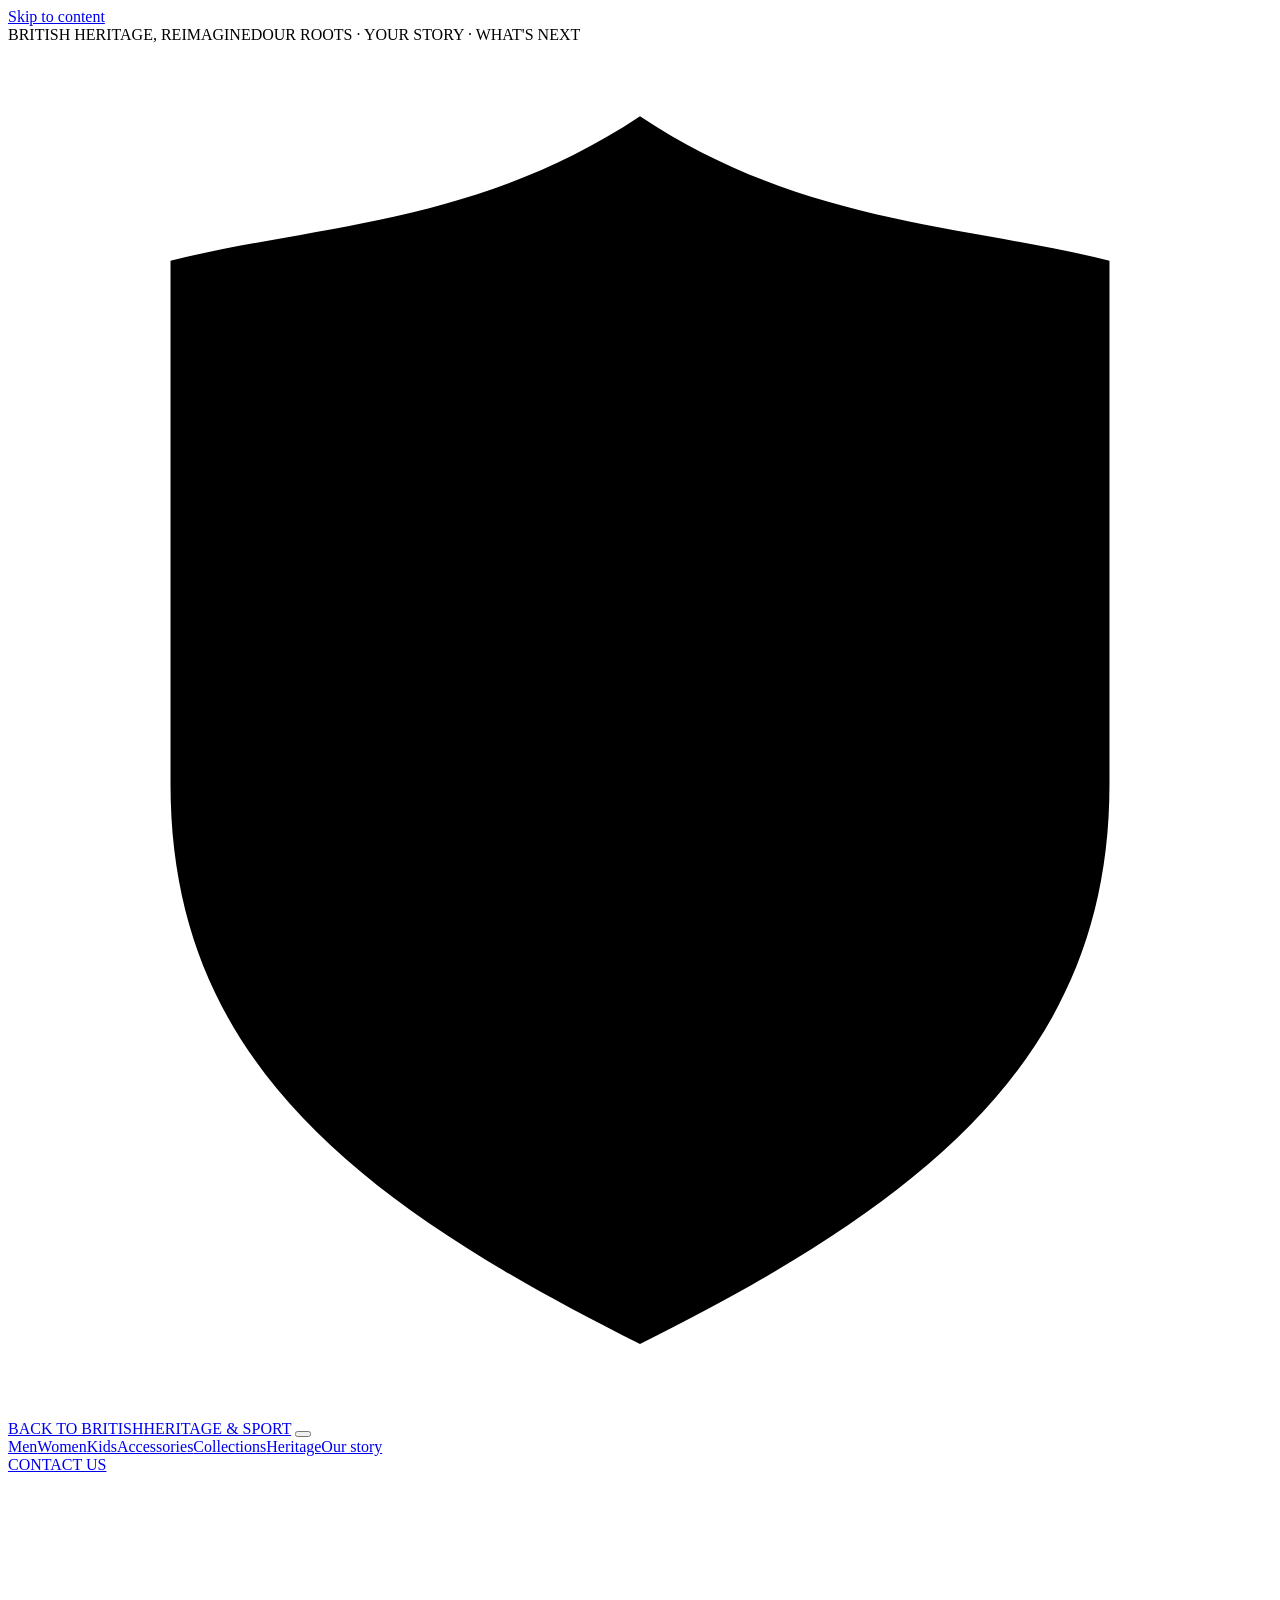
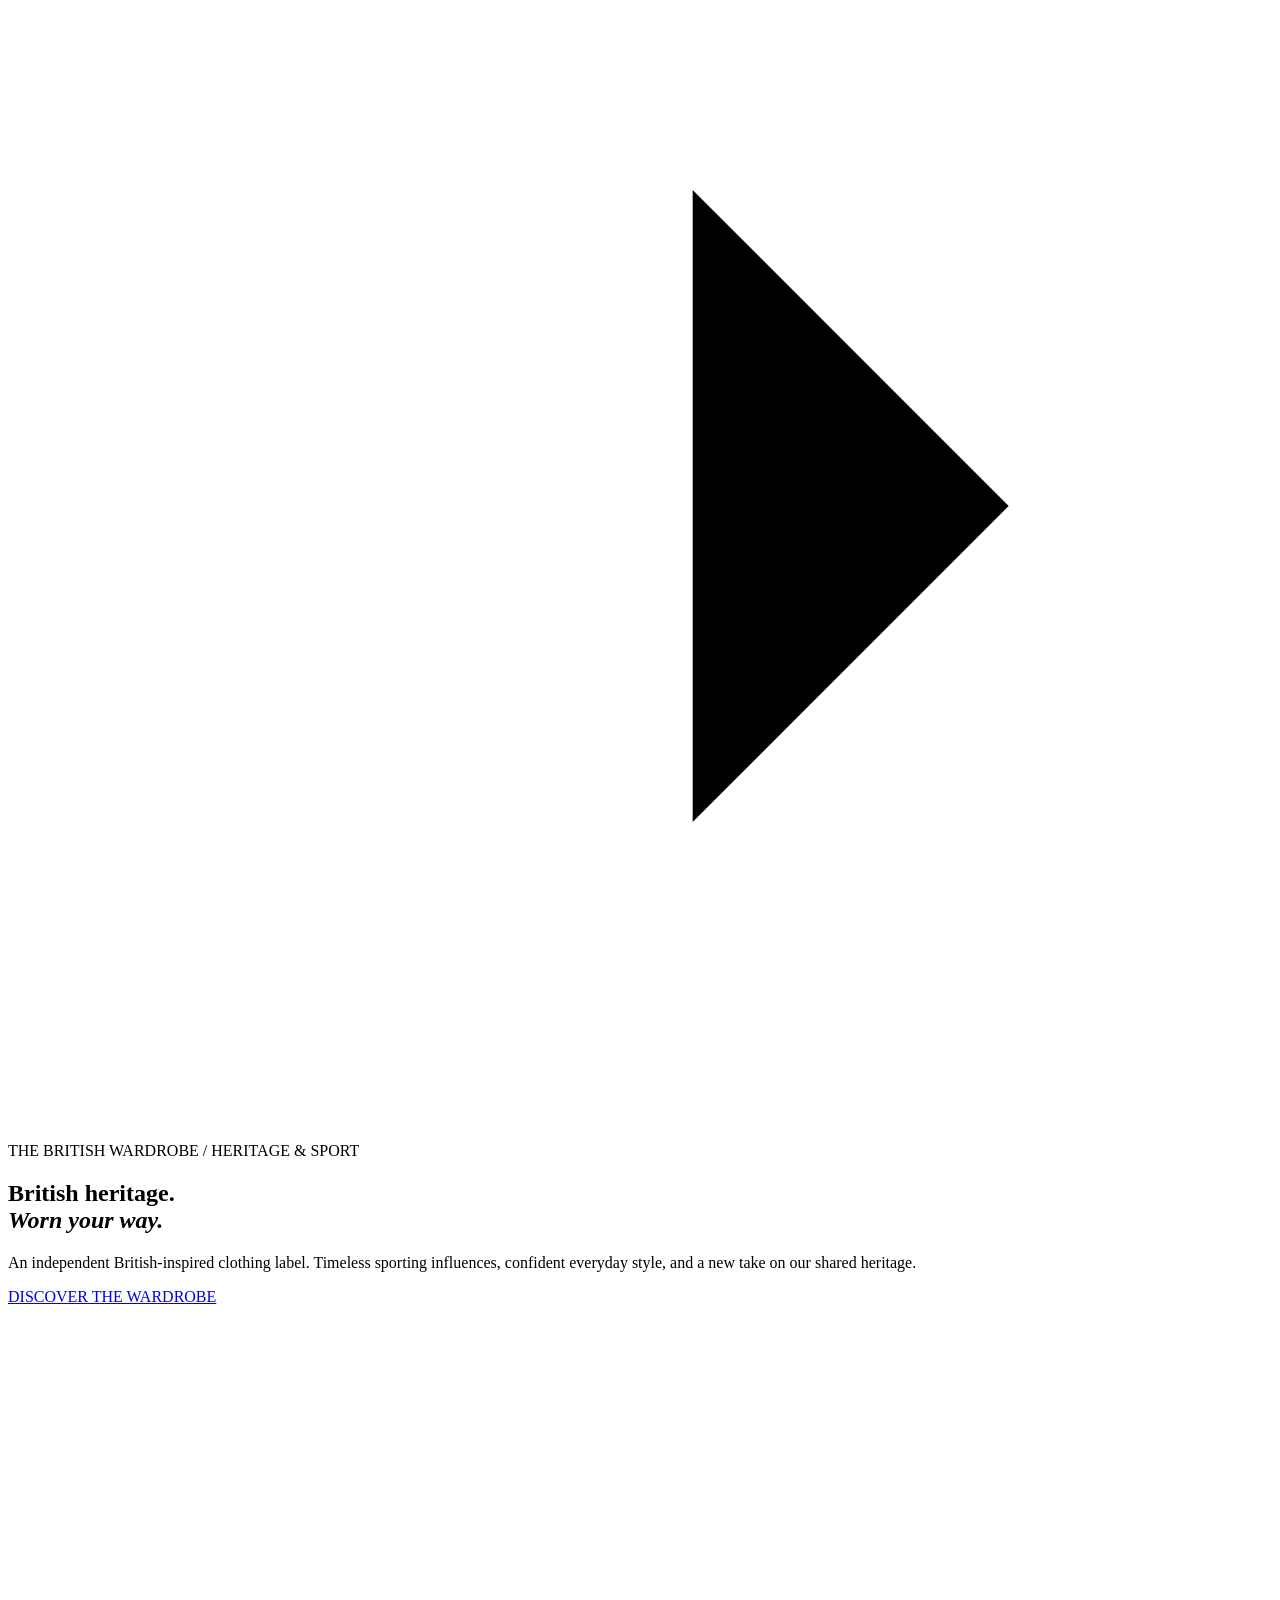
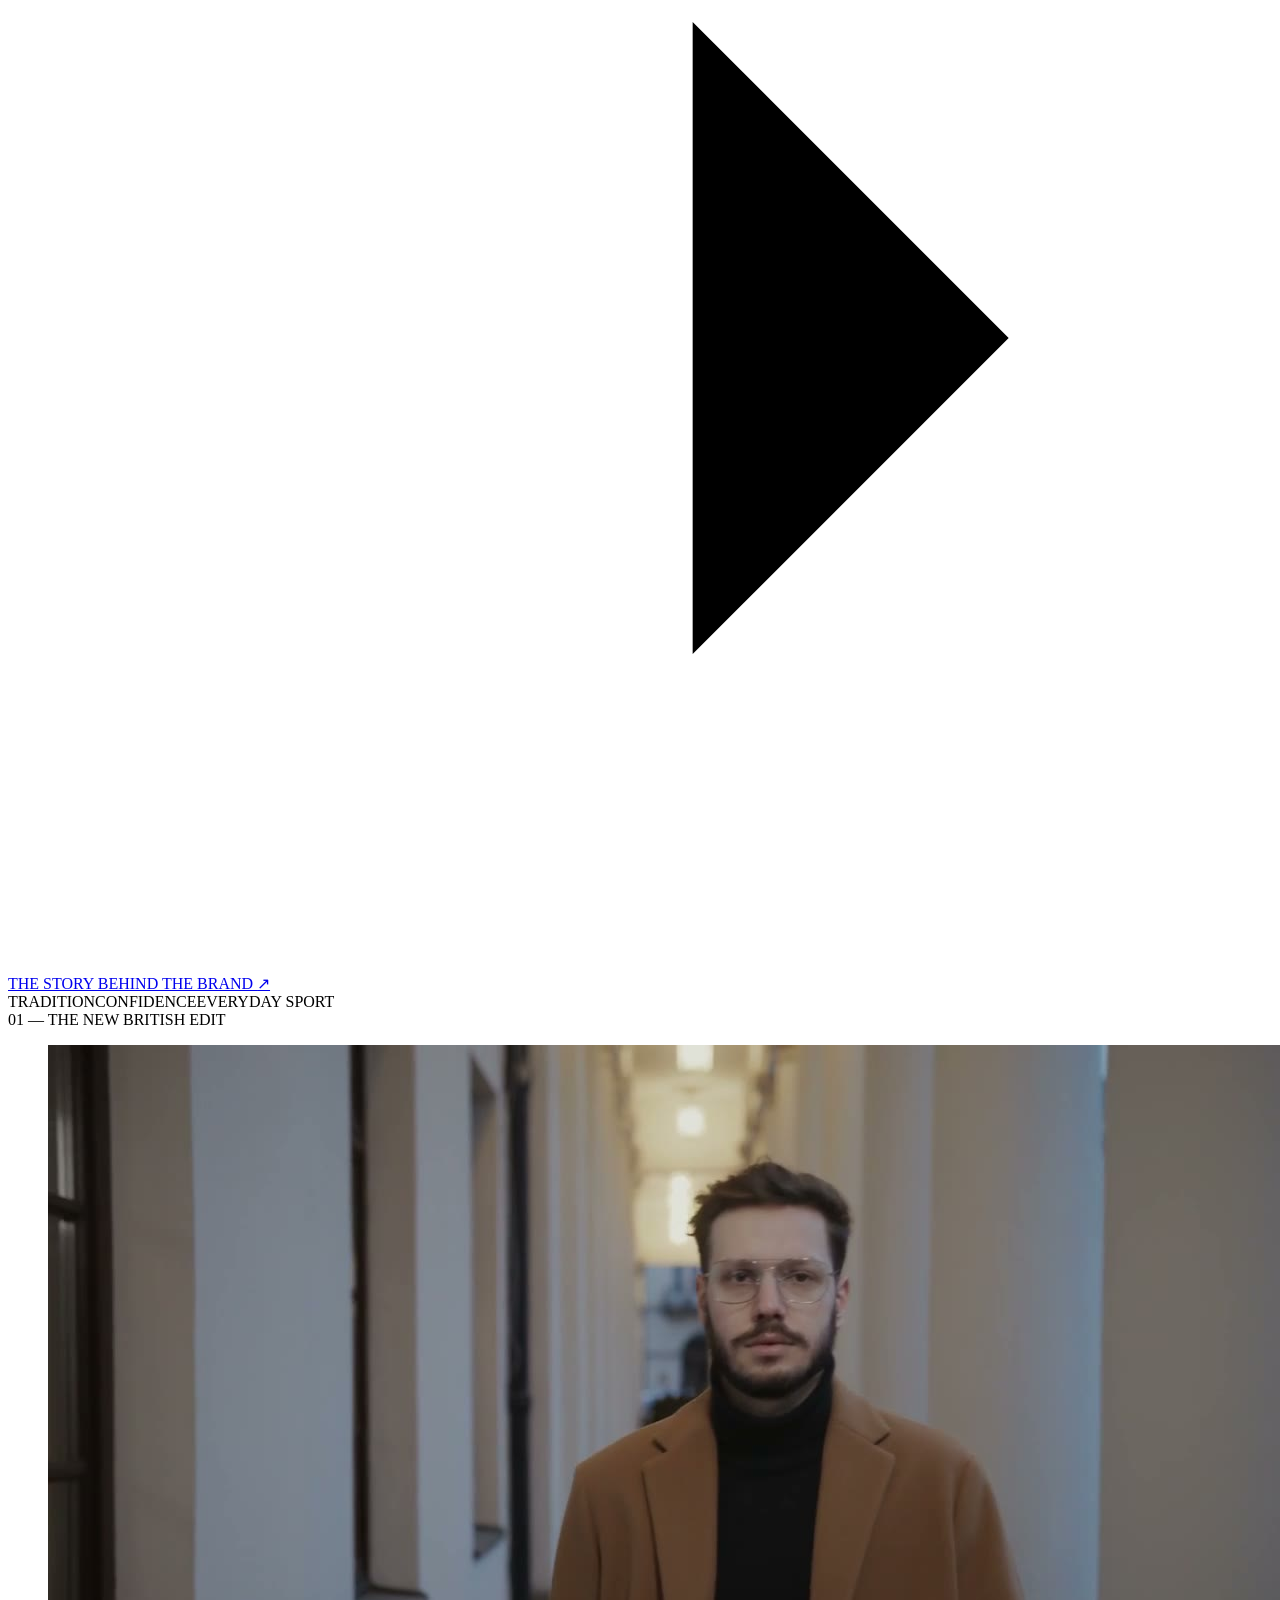
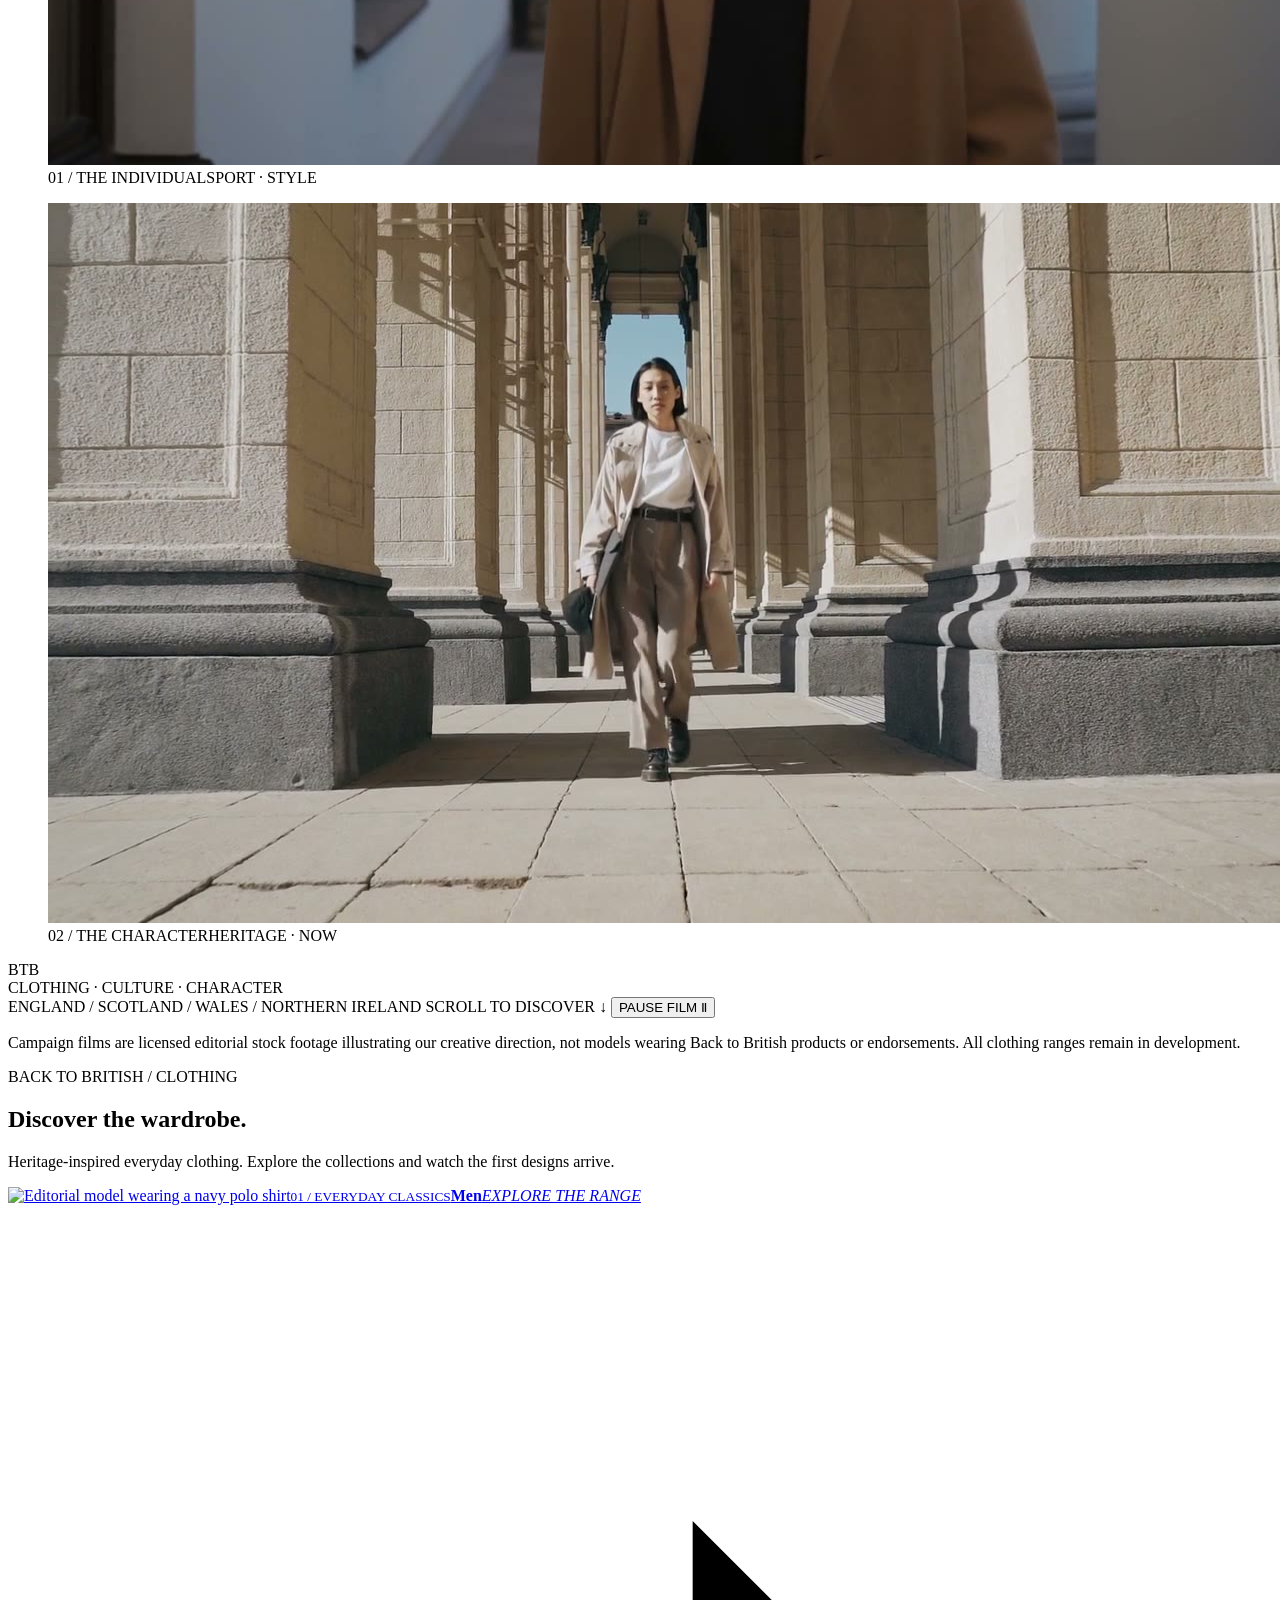
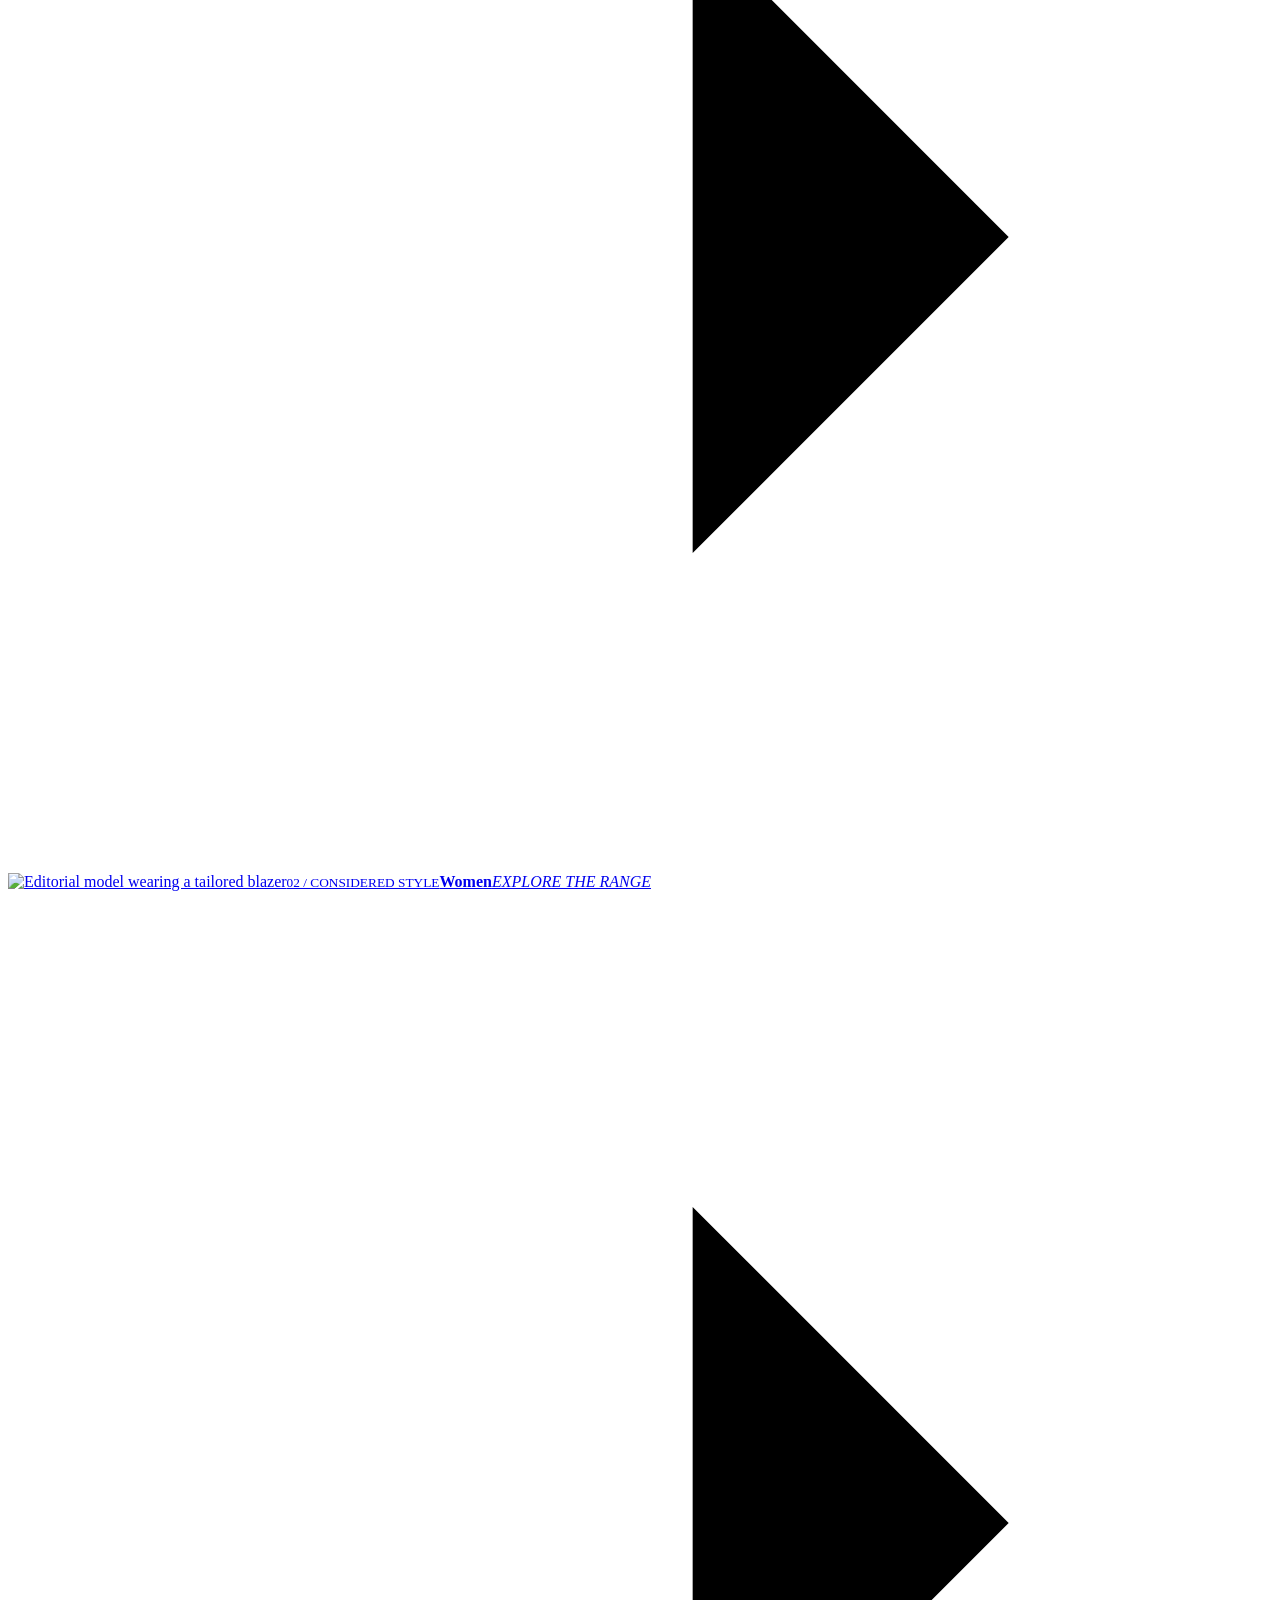
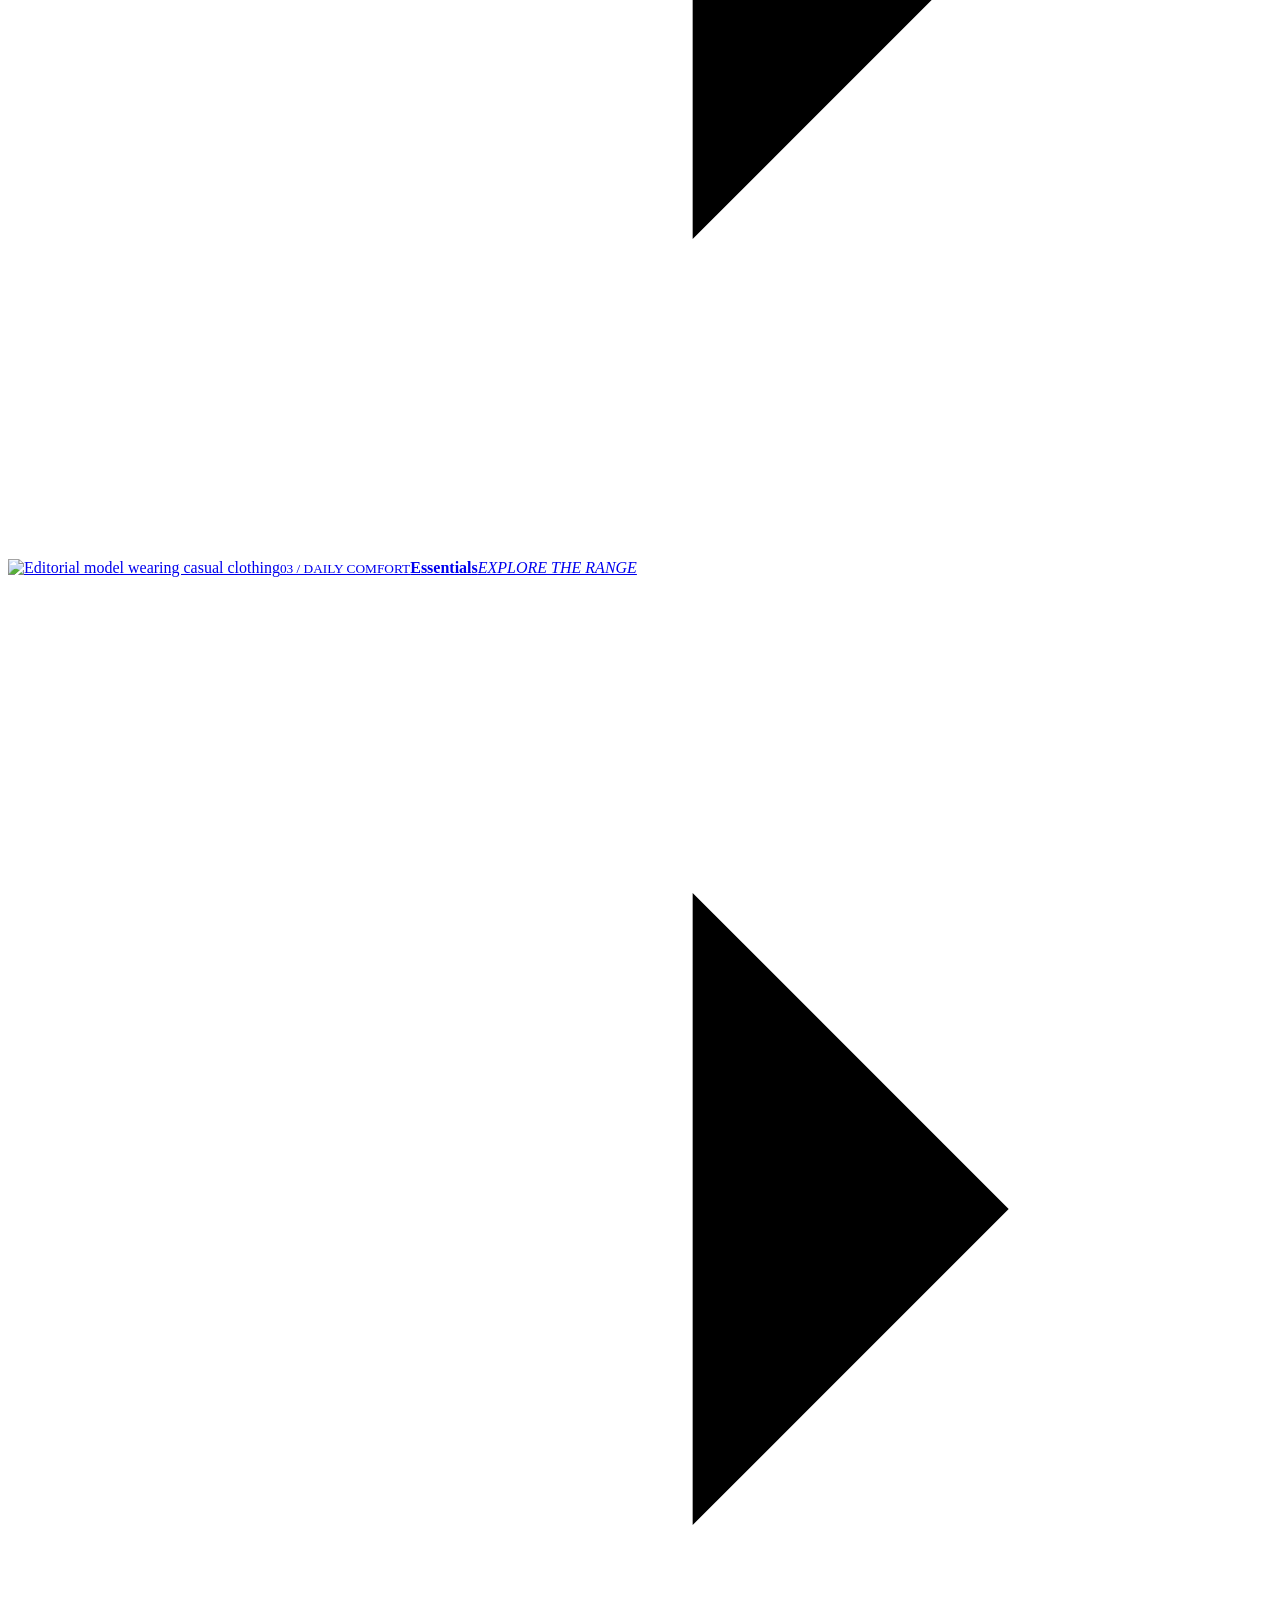
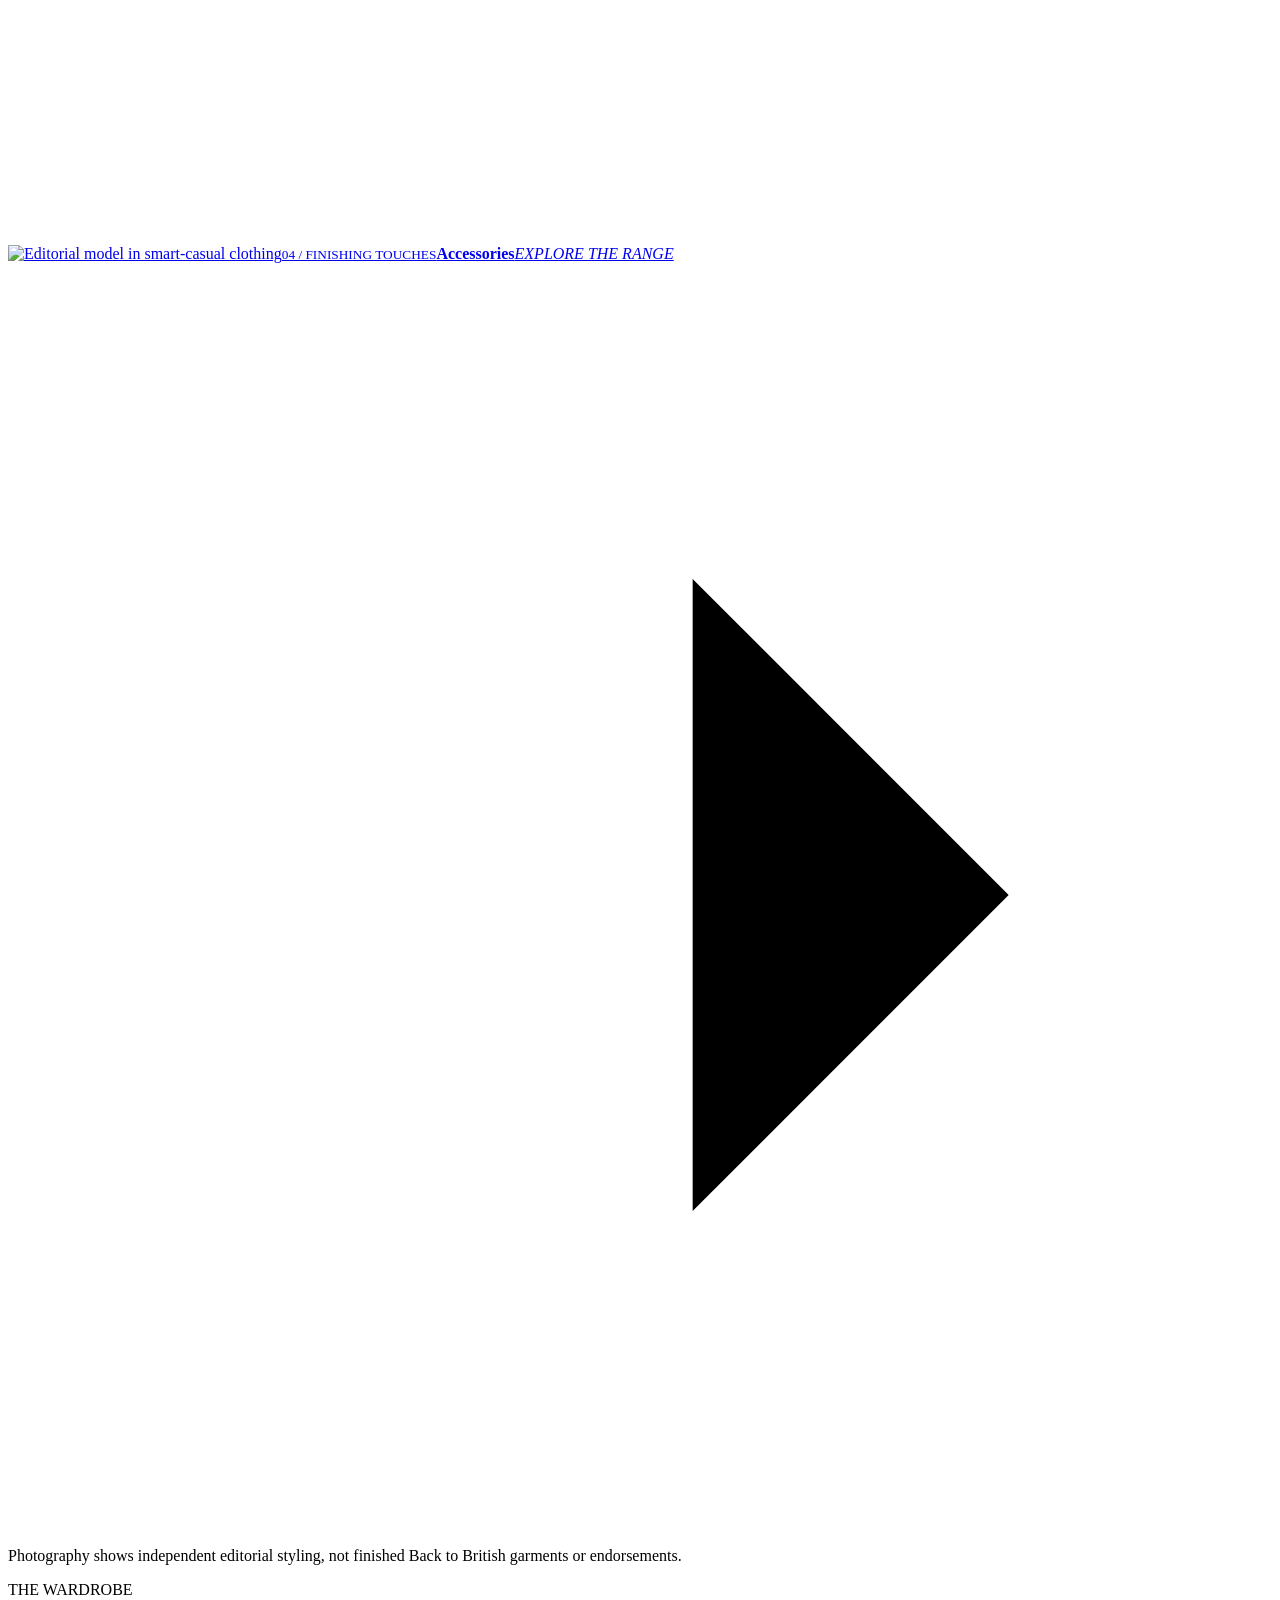
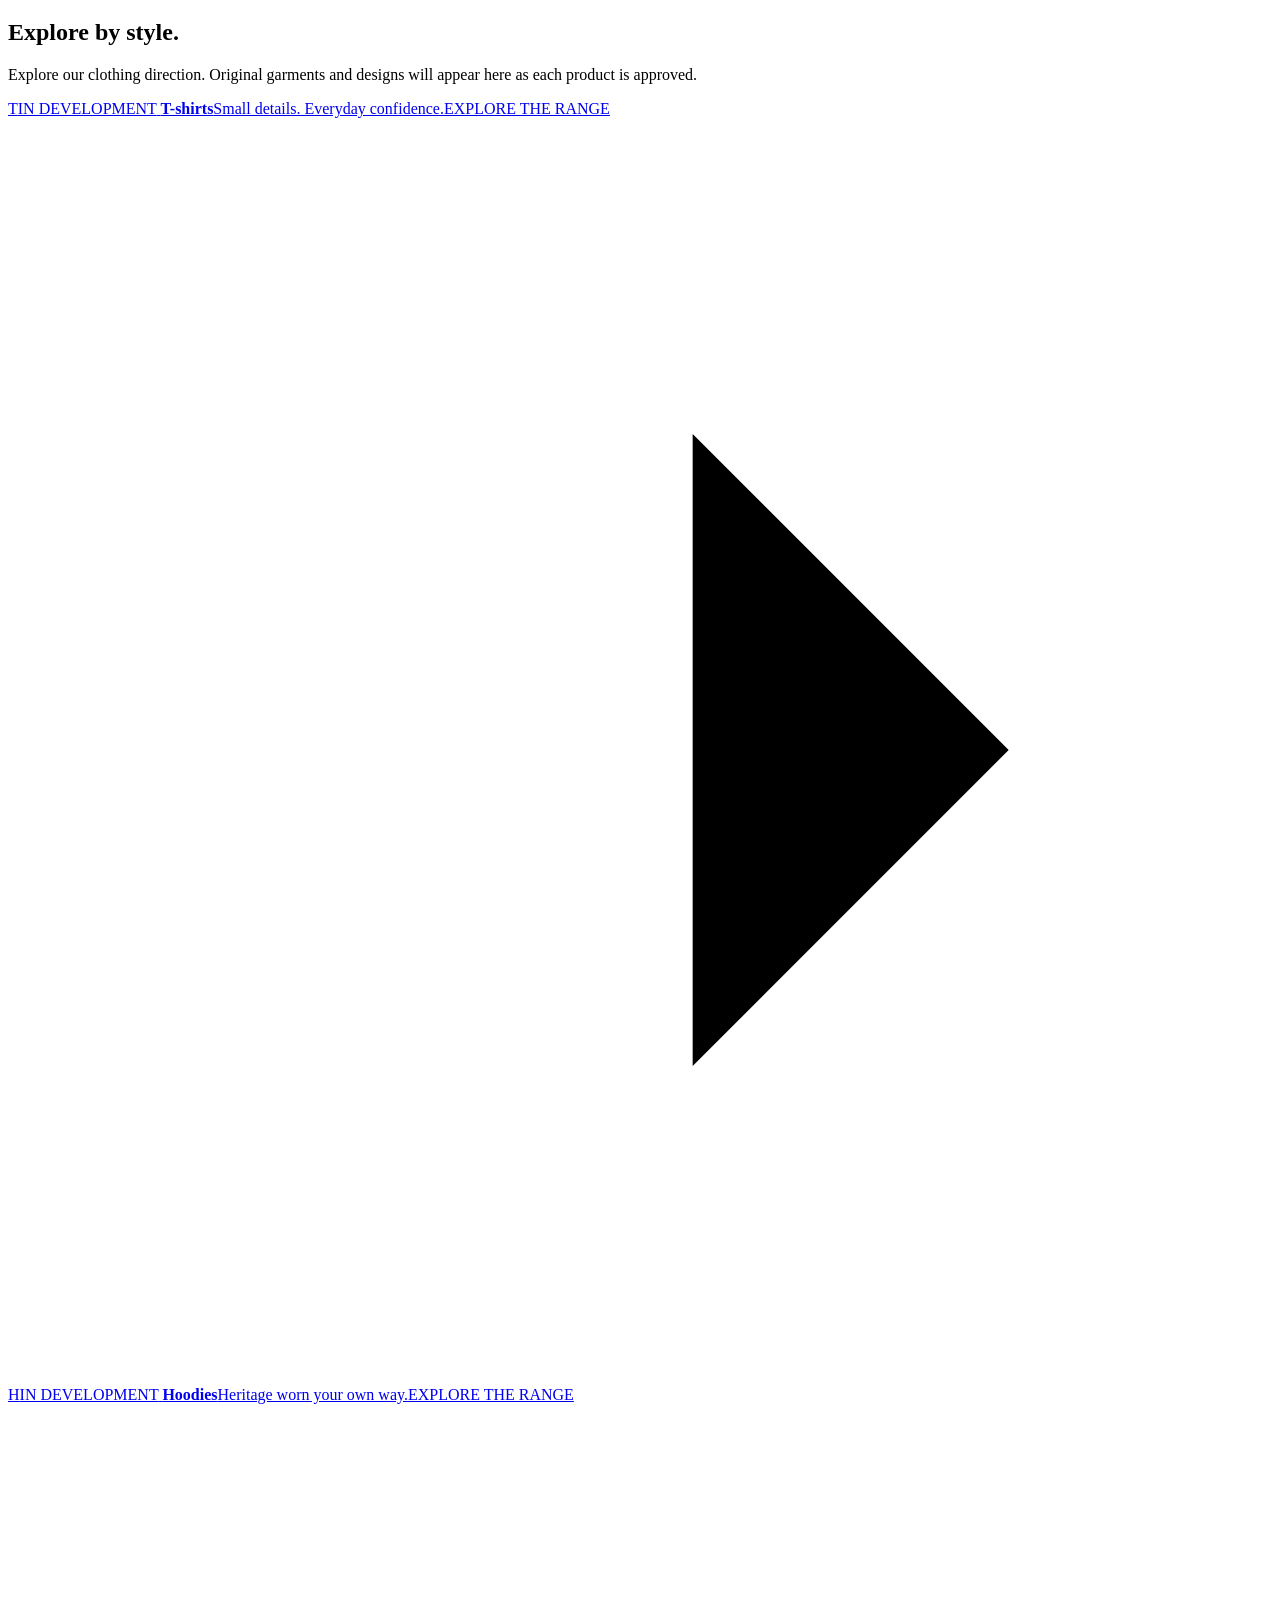
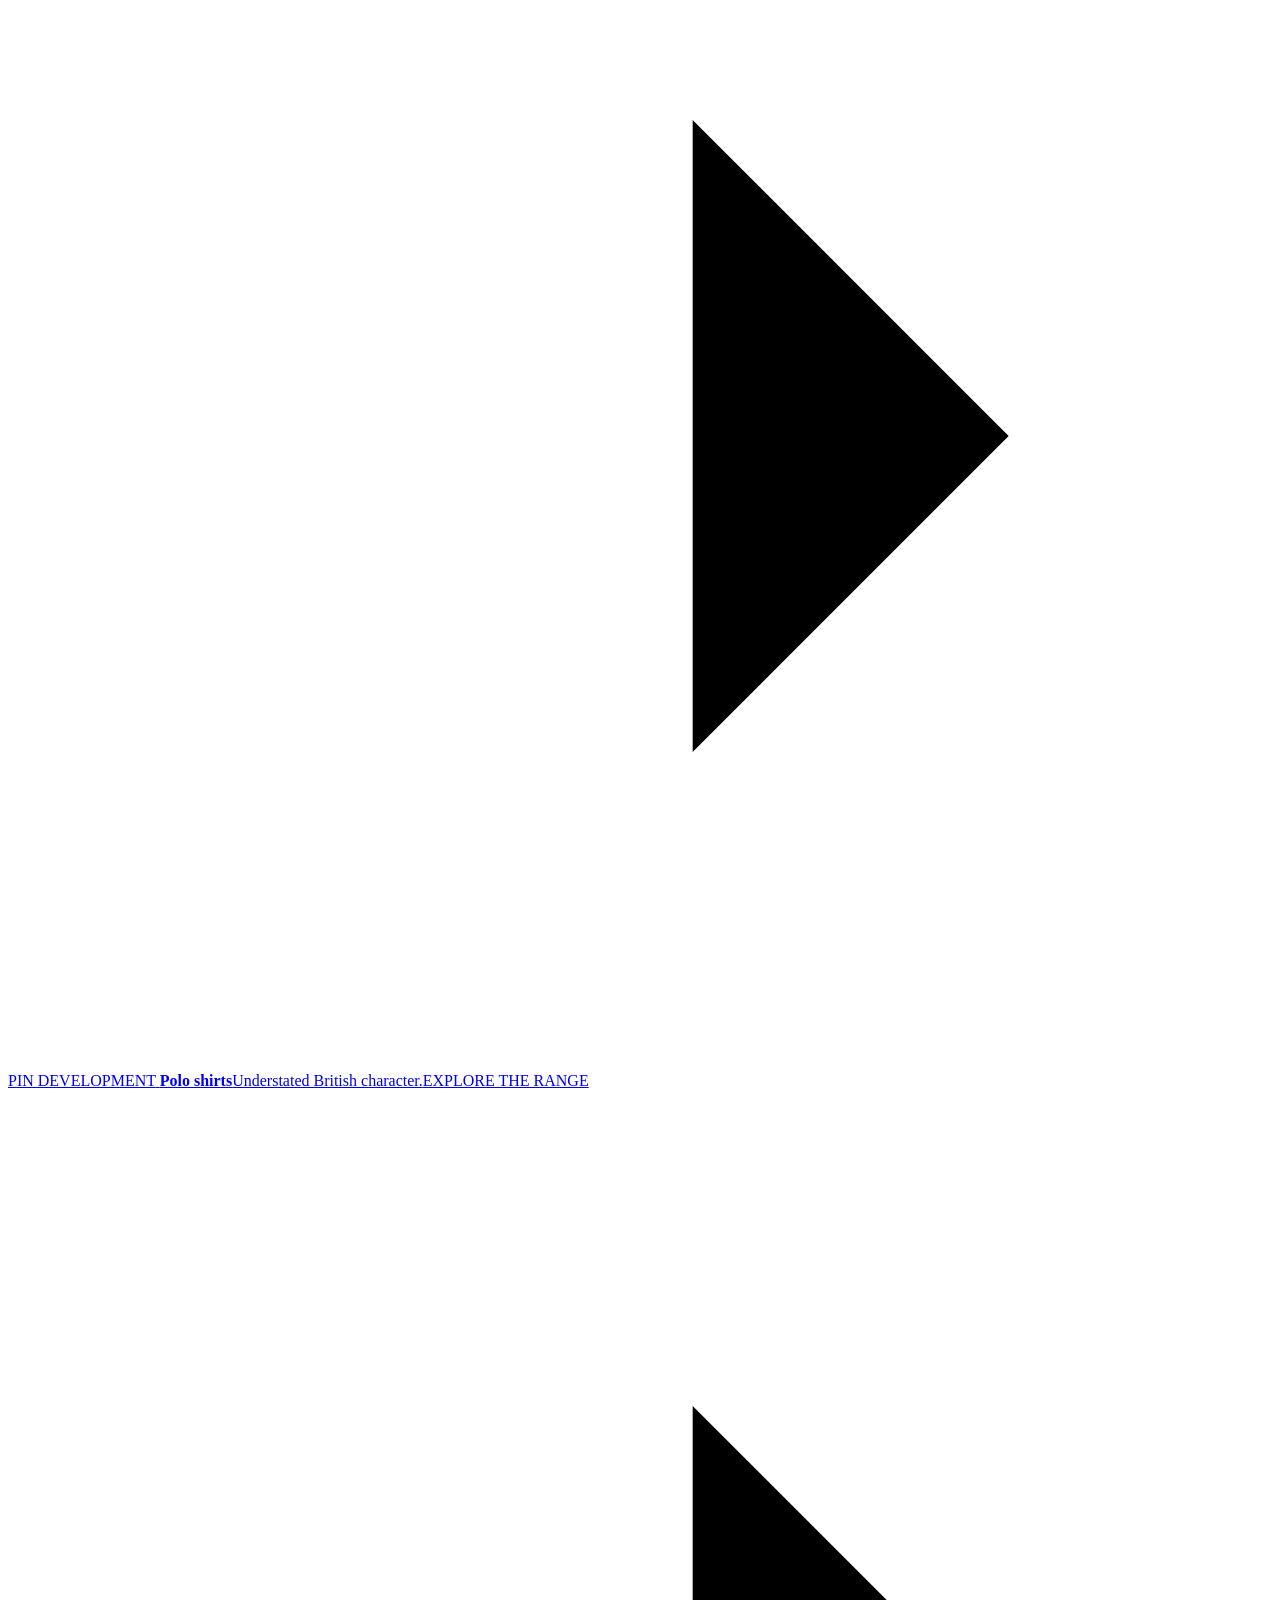
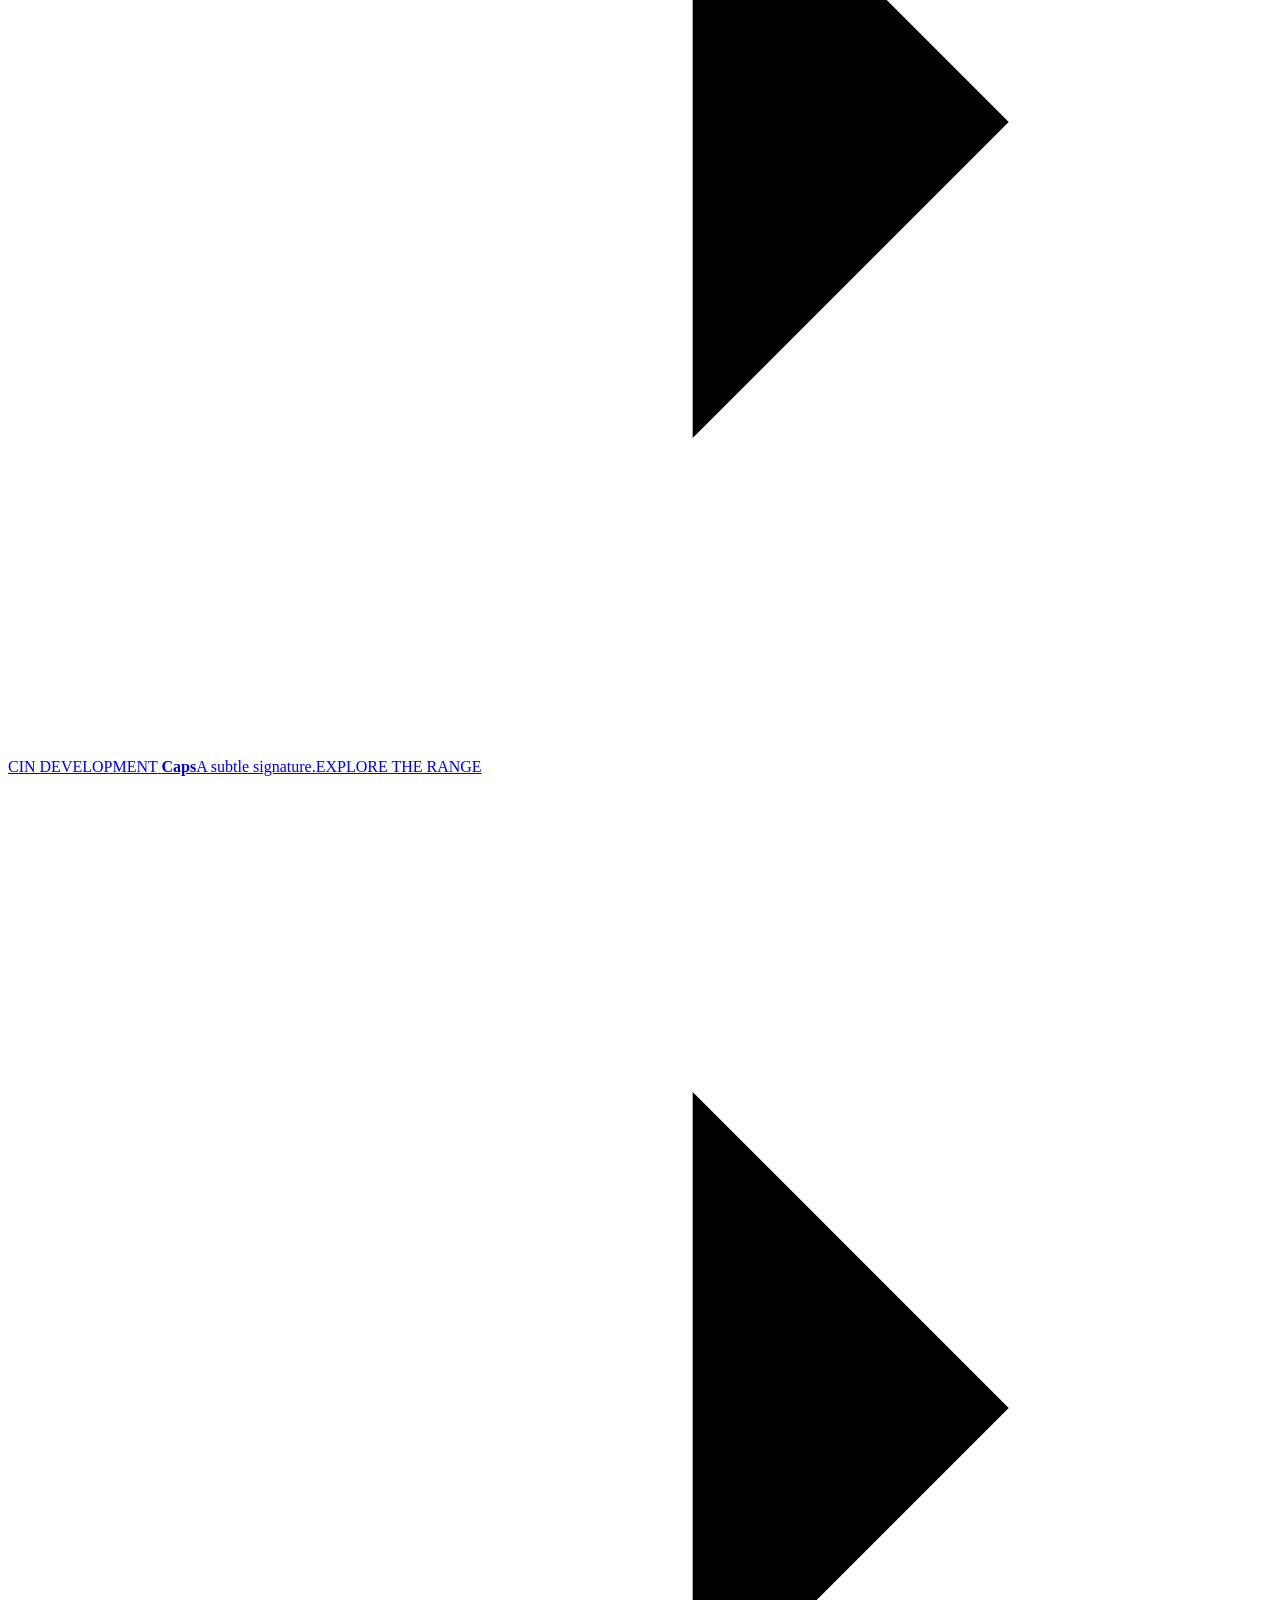
==== commit d5b7d852: "Publish public HD apparel-led Back to British website" ====
--- a/index.html
+++ b/index.html
@@ -4,15 +4,15 @@
 <title>British heritage clothing, reimagined | Back to British</title>
 <meta name="description" content="A premium contemporary British heritage apparel concept.">
 <meta name="theme-color" content="#0b1b2f">
-<link rel="stylesheet" href="/back-to-british/styles.css">
-<link rel="icon" href="/back-to-british/assets/brand/union-detail.svg" type="image/svg+xml">
+<link rel="stylesheet" href="/back-to-british-preview/styles.css">
+<link rel="icon" href="/back-to-british-preview/assets/brand/union-detail.svg" type="image/svg+xml">
 </head><body class="is-home"><a class="skip-link" href="#main">Skip to content</a><div class="utility"><span>BRITISH HERITAGE, REIMAGINED</span><span>OUR ROOTS · YOUR STORY · WHAT'S NEXT</span></div>
 <header class="site-header">
  <div class="header-inner">
-  <a href="/back-to-british/" class="brand" aria-label="Back to British — homepage"><span class="brand-emblem" aria-hidden="true"><svg viewBox="0 0 70 76" role="presentation"><path class="crest-outline" d="M35 4C26 10 17 10 9 12v29c0 15 10 23 26 31 16-8 26-16 26-31V12C53 10 44 10 35 4Z"/><path class="crest-inner" d="M35 10c-9 5-15 5-21 7v23c0 12 8 19 21 25 13-6 21-13 21-25V17c-6-2-12-2-21-7Z"/><text class="crest-letter" x="35" y="42">B</text><path class="crest-branch" d="M25 49q10 10 20 0M35 50v9"/></svg></span><span class="brand-lockup"><span class="brand-wordmark">BACK TO BRITISH</span><span class="brand-descriptor">HERITAGE &amp; SPORT</span></span></a>
+  <a href="/back-to-british-preview/" class="brand" aria-label="Back to British — homepage"><span class="brand-emblem" aria-hidden="true"><svg viewBox="0 0 70 76" role="presentation"><path class="crest-outline" d="M35 4C26 10 17 10 9 12v29c0 15 10 23 26 31 16-8 26-16 26-31V12C53 10 44 10 35 4Z"/><path class="crest-inner" d="M35 10c-9 5-15 5-21 7v23c0 12 8 19 21 25 13-6 21-13 21-25V17c-6-2-12-2-21-7Z"/><text class="crest-letter" x="35" y="42">B</text><path class="crest-branch" d="M25 49q10 10 20 0M35 50v9"/></svg></span><span class="brand-lockup"><span class="brand-wordmark">BACK TO BRITISH</span><span class="brand-descriptor">HERITAGE &amp; SPORT</span></span></a>
   <button class="menu-button" type="button" aria-label="Open navigation" aria-expanded="false" aria-controls="main-navigation"><span></span><span></span><span></span></button>
-  <nav id="main-navigation" class="main-nav" aria-label="Primary navigation"><a href="/back-to-british/collections/?audience=men">Men</a><a href="/back-to-british/collections/?audience=women">Women</a><a href="/back-to-british/collections/?audience=kids">Kids</a><a href="/back-to-british/collections/?audience=accessories">Accessories</a><a href="/back-to-british/collections/">Collections</a><a href="/back-to-british/heritage/">Heritage</a><a href="/back-to-british/story/">Our story</a></nav>
-  <a class="contact-link" href="/back-to-british/contact/">CONTACT US <svg class="arrow-icon" aria-hidden="true" viewBox="0 0 24 24"><path d="M4 12h15m-6-6 6 6-6 6"/></svg></a>
+  <nav id="main-navigation" class="main-nav" aria-label="Primary navigation"><a href="/back-to-british-preview/collections/?audience=men">Men</a><a href="/back-to-british-preview/collections/?audience=women">Women</a><a href="/back-to-british-preview/collections/?audience=kids">Kids</a><a href="/back-to-british-preview/collections/?audience=accessories">Accessories</a><a href="/back-to-british-preview/collections/">Collections</a><a href="/back-to-british-preview/heritage/">Heritage</a><a href="/back-to-british-preview/story/">Our story</a></nav>
+  <a class="contact-link" href="/back-to-british-preview/contact/">CONTACT US <svg class="arrow-icon" aria-hidden="true" viewBox="0 0 24 24"><path d="M4 12h15m-6-6 6 6-6 6"/></svg></a>
  </div>
 </header>
 <main id="main" tabindex="-1"><section class="cinematic-hero" aria-labelledby="campaign-title">
@@ -20,31 +20,31 @@
   <div class="cinematic-atmosphere" aria-hidden="true"></div>
   <div class="cinematic-hero-inner">
    <div class="cinematic-copy">
-    <span class="campaign-kicker"><span class="campaign-line"></span> THE BRITISH EDIT / HERITAGE &amp; SPORT</span>
-    <h1 id="campaign-title">Heritage in<br><em>motion.</em></h1>
-    <p>Rooted in Britain's sporting spirit, timeless character and traditions. An independent clothing label for a new generation.</p>
+    <span class="campaign-kicker"><span class="campaign-line"></span> THE BRITISH WARDROBE / HERITAGE &amp; SPORT</span>
+    <h1 id="campaign-title">British heritage.<br><em>Worn your way.</em></h1>
+    <p>An independent British-inspired clothing label. Timeless sporting influences, confident everyday style, and a new take on our shared heritage.</p>
     <div class="cinematic-actions">
-     <a class="button campaign-primary" href="/back-to-british/collections/">EXPLORE THE COLLECTIONS <svg class="arrow-icon" aria-hidden="true" viewBox="0 0 24 24"><path d="M4 12h15m-6-6 6 6-6 6"/></svg></a>
-     <a class="campaign-text-link" href="/back-to-british/story/">THE STORY BEHIND THE BRAND <span aria-hidden="true">↗</span></a>
+     <a class="button campaign-primary" href="#wardrobe">DISCOVER THE WARDROBE <svg class="arrow-icon" aria-hidden="true" viewBox="0 0 24 24"><path d="M4 12h15m-6-6 6 6-6 6"/></svg></a>
+     <a class="campaign-text-link" href="/back-to-british-preview/story/">THE STORY BEHIND THE BRAND <span aria-hidden="true">↗</span></a>
     </div>
     <div class="campaign-qualities" aria-label="Brand values"><span>TRADITION</span><i></i><span>CONFIDENCE</span><i></i><span>EVERYDAY SPORT</span></div>
    </div>
    <div class="cinematic-stage" aria-label="Two moving fashion editorial films; concept footage, not Back to British clothing">
-    <div class="stage-ruler stage-ruler-top" aria-hidden="true">01 — AN EDITORIAL STUDY IN MOVEMENT</div>
+    <div class="stage-ruler stage-ruler-top" aria-hidden="true">01 — THE NEW BRITISH EDIT</div>
     <figure class="campaign-film campaign-film-main">
-     <video muted loop autoplay playsinline preload="metadata" poster="/assets/campaign/man-poster.jpg" data-campaign-video aria-label="Fashion editorial footage of a man walking in a coat">
-      <source src="/back-to-british/assets/campaign/man-walking.mp4" type="video/mp4">
+     <video muted loop autoplay playsinline preload="metadata" poster="/assets/campaign/man-hd-poster.jpg" data-campaign-video aria-label="Fashion editorial footage of a man walking in a coat">
+      <source src="/back-to-british-preview/assets/campaign/man-walking-hd.mp4" type="video/mp4">
      </video>
-     <figcaption><span>01 / THE INDIVIDUAL</span><span>FORM · MOVEMENT</span></figcaption>
+     <figcaption><span>01 / THE INDIVIDUAL</span><span>SPORT · STYLE</span></figcaption>
     </figure>
     <figure class="campaign-film campaign-film-secondary">
-     <video muted loop autoplay playsinline preload="metadata" poster="/assets/campaign/woman-poster.jpg" data-campaign-video aria-label="Fashion editorial footage of a woman walking in an architectural setting">
-      <source src="/back-to-british/assets/campaign/woman-walking.mp4" type="video/mp4">
+     <video muted loop autoplay playsinline preload="metadata" poster="/assets/campaign/woman-hd-poster.jpg" data-campaign-video aria-label="Fashion editorial footage of a woman walking in an architectural setting">
+      <source src="/back-to-british-preview/assets/campaign/woman-walking-hd.mp4" type="video/mp4">
      </video>
-     <figcaption><span>02 / THE CHARACTER</span><span>POISE · PURPOSE</span></figcaption>
+     <figcaption><span>02 / THE CHARACTER</span><span>HERITAGE · NOW</span></figcaption>
     </figure>
     <span class="stage-serif" aria-hidden="true">BTB</span>
-    <div class="stage-ruler stage-ruler-bottom" aria-hidden="true">AN ORIGINAL BRITISH-INSPIRED LABEL · EST. 2026</div>
+    <div class="stage-ruler stage-ruler-bottom" aria-hidden="true">CLOTHING · CULTURE · CHARACTER</div>
    </div>
   </div>
   <div class="cinematic-bottomline">
@@ -54,42 +54,59 @@
   </div>
  </section>
  <p class="container stock-note cinematic-disclosure">Campaign films are licensed editorial stock footage illustrating our creative direction, not models wearing Back to British products or endorsements. All clothing ranges remain in development.</p>
+ <section class="shop-routes section" aria-labelledby="shop-title"><div class="container">
+ <div class="shop-intro"><span class="eyebrow dark">BACK TO BRITISH / CLOTHING</span><h2 id="shop-title">Discover the wardrobe.</h2><p>Heritage-inspired everyday clothing. Explore the collections and watch the first designs arrive.</p></div>
+ <div class="shop-route-grid">
+  <a href="/back-to-british-preview/collections/?audience=men" class="shop-route"><img src="/back-to-british-preview/assets/fashion/polo.jpg" alt="Editorial model wearing a navy polo shirt" loading="lazy"><span class="shop-route-text"><small>01 / EVERYDAY CLASSICS</small><strong>Men</strong><em>EXPLORE THE RANGE <svg class="arrow-icon" aria-hidden="true" viewBox="0 0 24 24"><path d="M4 12h15m-6-6 6 6-6 6"/></svg></em></span></a>
+  <a href="/back-to-british-preview/collections/?audience=women" class="shop-route"><img src="/back-to-british-preview/assets/fashion/women.jpg" alt="Editorial model wearing a tailored blazer" loading="lazy"><span class="shop-route-text"><small>02 / CONSIDERED STYLE</small><strong>Women</strong><em>EXPLORE THE RANGE <svg class="arrow-icon" aria-hidden="true" viewBox="0 0 24 24"><path d="M4 12h15m-6-6 6 6-6 6"/></svg></em></span></a>
+  <a href="/back-to-british-preview/collections/?range=hoodies" class="shop-route"><img src="/back-to-british-preview/assets/fashion/essentials.jpg" alt="Editorial model wearing casual clothing" loading="lazy"><span class="shop-route-text"><small>03 / DAILY COMFORT</small><strong>Essentials</strong><em>EXPLORE THE RANGE <svg class="arrow-icon" aria-hidden="true" viewBox="0 0 24 24"><path d="M4 12h15m-6-6 6 6-6 6"/></svg></em></span></a>
+  <a href="/back-to-british-preview/collections/?audience=accessories" class="shop-route"><img src="/back-to-british-preview/assets/fashion/heritage.jpg" alt="Editorial model in smart-casual clothing" loading="lazy"><span class="shop-route-text"><small>04 / FINISHING TOUCHES</small><strong>Accessories</strong><em>EXPLORE THE RANGE <svg class="arrow-icon" aria-hidden="true" viewBox="0 0 24 24"><path d="M4 12h15m-6-6 6 6-6 6"/></svg></em></span></a>
+ </div><p class="fashion-disclosure">Photography shows independent editorial styling, not finished Back to British garments or endorsements.</p></div></section>
+ <section class="ranges-section section" id="wardrobe"><div class="container"><div class="section-heading"><div><span class="eyebrow dark">THE WARDROBE</span><h2>Explore by style.</h2></div><p>Explore our clothing direction. Original garments and designs will appear here as each product is approved.</p></div><div class="range-grid"><a class="range-card wardrobe-range-card" href="/back-to-british-preview/collections/?range=t-shirts" data-range="t-shirts" data-audiences="men women kids">
+ <span class="range-image"><span class="range-large-letter" aria-hidden="true">T</span><span class="range-label">IN DEVELOPMENT</span></span>
+ <span class="range-info"><strong>T-shirts</strong><span>Small details. Everyday confidence.</span><span class="range-link">EXPLORE THE RANGE <svg class="arrow-icon" aria-hidden="true" viewBox="0 0 24 24"><path d="M4 12h15m-6-6 6 6-6 6"/></svg></span></span></a><a class="range-card wardrobe-range-card" href="/back-to-british-preview/collections/?range=hoodies" data-range="hoodies" data-audiences="men women kids">
+ <span class="range-image"><span class="range-large-letter" aria-hidden="true">H</span><span class="range-label">IN DEVELOPMENT</span></span>
+ <span class="range-info"><strong>Hoodies</strong><span>Heritage worn your own way.</span><span class="range-link">EXPLORE THE RANGE <svg class="arrow-icon" aria-hidden="true" viewBox="0 0 24 24"><path d="M4 12h15m-6-6 6 6-6 6"/></svg></span></span></a><a class="range-card wardrobe-range-card" href="/back-to-british-preview/collections/?range=polo-shirts" data-range="polo-shirts" data-audiences="men women">
+ <span class="range-image"><span class="range-large-letter" aria-hidden="true">P</span><span class="range-label">IN DEVELOPMENT</span></span>
+ <span class="range-info"><strong>Polo shirts</strong><span>Understated British character.</span><span class="range-link">EXPLORE THE RANGE <svg class="arrow-icon" aria-hidden="true" viewBox="0 0 24 24"><path d="M4 12h15m-6-6 6 6-6 6"/></svg></span></span></a><a class="range-card wardrobe-range-card" href="/back-to-british-preview/collections/?range=caps" data-range="caps" data-audiences="men women kids accessories">
+ <span class="range-image"><span class="range-large-letter" aria-hidden="true">C</span><span class="range-label">IN DEVELOPMENT</span></span>
+ <span class="range-info"><strong>Caps</strong><span>A subtle signature.</span><span class="range-link">EXPLORE THE RANGE <svg class="arrow-icon" aria-hidden="true" viewBox="0 0 24 24"><path d="M4 12h15m-6-6 6 6-6 6"/></svg></span></span></a><a class="range-card wardrobe-range-card" href="/back-to-british-preview/collections/?range=tracksuits" data-range="tracksuits" data-audiences="men women kids">
+ <span class="range-image"><span class="range-large-letter" aria-hidden="true">T</span><span class="range-label">IN DEVELOPMENT</span></span>
+ <span class="range-info"><strong>Tracksuits</strong><span>Relaxed, considered silhouettes.</span><span class="range-link">EXPLORE THE RANGE <svg class="arrow-icon" aria-hidden="true" viewBox="0 0 24 24"><path d="M4 12h15m-6-6 6 6-6 6"/></svg></span></span></a><a class="range-card wardrobe-range-card" href="/back-to-british-preview/collections/?range=pyjamas" data-range="pyjamas" data-audiences="men women kids">
+ <span class="range-image"><span class="range-large-letter" aria-hidden="true">P</span><span class="range-label">IN DEVELOPMENT</span></span>
+ <span class="range-info"><strong>Pyjamas</strong><span>The softer side of heritage.</span><span class="range-link">EXPLORE THE RANGE <svg class="arrow-icon" aria-hidden="true" viewBox="0 0 24 24"><path d="M4 12h15m-6-6 6 6-6 6"/></svg></span></span></a><a class="range-card wardrobe-range-card" href="/back-to-british-preview/collections/?range=kidswear" data-range="kidswear" data-audiences="kids">
+ <span class="range-image"><span class="range-large-letter" aria-hidden="true">K</span><span class="range-label">IN DEVELOPMENT</span></span>
+ <span class="range-info"><strong>Kidswear</strong><span>The next generation's stories.</span><span class="range-link">EXPLORE THE RANGE <svg class="arrow-icon" aria-hidden="true" viewBox="0 0 24 24"><path d="M4 12h15m-6-6 6 6-6 6"/></svg></span></span></a><a class="range-card wardrobe-range-card" href="/back-to-british-preview/collections/?range=balaclavas" data-range="balaclavas" data-audiences="men women accessories">
+ <span class="range-image"><span class="range-large-letter" aria-hidden="true">W</span><span class="range-label">IN DEVELOPMENT</span></span>
+ <span class="range-info"><strong>Winter balaclavas</strong><span>Warmth, with a quiet nod to the flag.</span><span class="range-link">EXPLORE THE RANGE <svg class="arrow-icon" aria-hidden="true" viewBox="0 0 24 24"><path d="M4 12h15m-6-6 6 6-6 6"/></svg></span></span></a></div></div></section><section class="nations-section section"><div class="container"><div class="section-heading"><div><span class="eyebrow">INSPIRED BY THE PLACES WE CALL HOME</span><h2>Four nations. One identity.</h2></div><p>Regional influences, curated as distinctive clothing collections. Explore the ideas behind each.</p></div><div class="nation-grid"><a class="nation-tile nation-england" href="/back-to-british-preview/collections/england/">
+ <img class="nation-photo" src="/back-to-british-preview/assets/nations/england.jpg" alt="Landscape inspiration for the England collection" loading="lazy">
+ <span class="nation-number">THE ENGLAND EDIT</span><span class="nation-tile-title">England</span>
+ <span class="nation-tile-copy">The rose. The lion. The stories we carry.</span><span class="tile-cta">EXPLORE THE EDIT <svg class="arrow-icon" aria-hidden="true" viewBox="0 0 24 24"><path d="M4 12h15m-6-6 6 6-6 6"/></svg></span></a><a class="nation-tile nation-scotland" href="/back-to-british-preview/collections/scotland/">
+ <img class="nation-photo" src="/back-to-british-preview/assets/nations/scotland.jpg" alt="Landscape inspiration for the Scotland collection" loading="lazy">
+ <span class="nation-number">THE SCOTLAND EDIT</span><span class="nation-tile-title">Scotland</span>
+ <span class="nation-tile-copy">Quiet strength. Distinctive character.</span><span class="tile-cta">EXPLORE THE EDIT <svg class="arrow-icon" aria-hidden="true" viewBox="0 0 24 24"><path d="M4 12h15m-6-6 6 6-6 6"/></svg></span></a><a class="nation-tile nation-wales" href="/back-to-british-preview/collections/wales/">
+ <img class="nation-photo" src="/back-to-british-preview/assets/nations/wales.jpg" alt="Landscape inspiration for the Wales collection" loading="lazy">
+ <span class="nation-number">THE WALES EDIT</span><span class="nation-tile-title">Wales</span>
+ <span class="nation-tile-copy">The dragon, reimagined for today.</span><span class="tile-cta">EXPLORE THE EDIT <svg class="arrow-icon" aria-hidden="true" viewBox="0 0 24 24"><path d="M4 12h15m-6-6 6 6-6 6"/></svg></span></a><a class="nation-tile nation-northern-ireland" href="/back-to-british-preview/collections/northern-ireland/">
+ <img class="nation-photo" src="/back-to-british-preview/assets/nations/northern-ireland.jpg" alt="Landscape inspiration for the Northern Ireland collection" loading="lazy">
+ <span class="nation-number">THE NORTHERN IRELAND EDIT</span><span class="nation-tile-title">Northern Ireland</span>
+ <span class="nation-tile-copy">Craft, landscape and enduring identity.</span><span class="tile-cta">EXPLORE THE EDIT <svg class="arrow-icon" aria-hidden="true" viewBox="0 0 24 24"><path d="M4 12h15m-6-6 6 6-6 6"/></svg></span></a><a class="nation-tile nation-britain" href="/back-to-british-preview/collections/britain/">
+ <img class="nation-photo" src="/back-to-british-preview/assets/nations/britain.jpg" alt="Landscape inspiration for the Britain collection" loading="lazy">
+ <span class="nation-number">THE BRITAIN EDIT</span><span class="nation-tile-title">Britain</span>
+ <span class="nation-tile-copy">Four nations. Many stories. A shared future.</span><span class="tile-cta">EXPLORE THE EDIT <svg class="arrow-icon" aria-hidden="true" viewBox="0 0 24 24"><path d="M4 12h15m-6-6 6 6-6 6"/></svg></span></a></div></div></section>
  <section class="cinematic-manifesto" aria-labelledby="manifesto-title">
-   <div class="cinematic-manifesto-image"><img src="/back-to-british/assets/history/westminster.webp" alt="Historic Westminster architecture in London" loading="lazy"></div>
+   <div class="cinematic-manifesto-image"><img src="/back-to-british-preview/assets/history/westminster.webp" alt="Historic Westminster architecture in London" loading="lazy"></div>
    <div class="cinematic-manifesto-copy" data-reveal>
     <span class="eyebrow">THE SPIRIT BEHIND THE LABEL</span>
     <h2 id="manifesto-title">A classic spirit.<br><em>A modern edge.</em></h2>
     <p>From historic sporting grounds and coastal landscapes to the rhythms of everyday Britain. A considered wardrobe inspired by the enduring character of the four nations.</p>
-    <a class="manifesto-link" href="/back-to-british/heritage/">DISCOVER OUR HERITAGE <svg class="arrow-icon" aria-hidden="true" viewBox="0 0 24 24"><path d="M4 12h15m-6-6 6 6-6 6"/></svg></a>
+    <a class="manifesto-link" href="/back-to-british-preview/heritage/">DISCOVER OUR HERITAGE <svg class="arrow-icon" aria-hidden="true" viewBox="0 0 24 24"><path d="M4 12h15m-6-6 6 6-6 6"/></svg></a>
    </div>
  </section>
- <div class="four-nations-strip"><span>ENGLAND</span><span>SCOTLAND</span><span>WALES</span><span>NORTHERN IRELAND</span><span>UNITED KINGDOM</span></div>
- <section class="ranges-section section"><div class="container"><div class="section-heading"><div><span class="eyebrow dark">BUILDING THE WARDROBE</span><h2>Explore by style.</h2></div><p>Considered everyday pieces. Designs and suppliers will be announced only when they're ready.</p></div><div class="range-grid"><a class="range-card" href="/back-to-british/collections/?range=t-shirts" data-range="t-shirts" data-audiences="men women kids">
- <span class="range-image"><span class="range-illustration"><svg class="range-icon" aria-hidden="true" viewBox="0 0 70 64" fill="none" stroke="currentColor" stroke-width="2.1" stroke-linejoin="round" stroke-linecap="round"><path d="M24 13 16 9 5 18l7 11 7-5v31h30V24l7 5 7-11-11-9-8 4a11 11 0 0 1-20 0z"/></svg></span><span class="range-label">COLLECTION CONCEPT</span></span>
- <span class="range-info"><strong>T-shirts</strong><span>Small details. Everyday confidence.</span><span class="range-link">EXPLORE <svg class="arrow-icon" aria-hidden="true" viewBox="0 0 24 24"><path d="M4 12h15m-6-6 6 6-6 6"/></svg></span></span></a><a class="range-card" href="/back-to-british/collections/?range=hoodies" data-range="hoodies" data-audiences="men women kids">
- <span class="range-image"><span class="range-illustration"><svg class="range-icon" aria-hidden="true" viewBox="0 0 70 64" fill="none" stroke="currentColor" stroke-width="2.1" stroke-linejoin="round" stroke-linecap="round"><path d="M21 12c0 13 22 13 22 0l-5-6H27z"/><path d="M21 12 12 18 5 51l13 5 5-13v13h24V43l5 13 12-5-7-33-14-6"/><path d="M26 31c6 4 11 4 16 0m-10 0v9m-7 1h18"/></svg></span><span class="range-label">COLLECTION CONCEPT</span></span>
- <span class="range-info"><strong>Hoodies</strong><span>Heritage worn your own way.</span><span class="range-link">EXPLORE <svg class="arrow-icon" aria-hidden="true" viewBox="0 0 24 24"><path d="M4 12h15m-6-6 6 6-6 6"/></svg></span></span></a><a class="range-card" href="/back-to-british/collections/?range=polo-shirts" data-range="polo-shirts" data-audiences="men women">
- <span class="range-image"><span class="range-illustration"><svg class="range-icon" aria-hidden="true" viewBox="0 0 70 64" fill="none" stroke="currentColor" stroke-width="2.1" stroke-linejoin="round" stroke-linecap="round"><path d="M22 8 12 15 5 27l11 8 6-8v29h26V27l7 8 10-8-9-12-11-7-12 11z"/><path d="m33 19 4-7 4 7v15m-7-4h7"/></svg></span><span class="range-label">COLLECTION CONCEPT</span></span>
- <span class="range-info"><strong>Polo shirts</strong><span>Understated British character.</span><span class="range-link">EXPLORE <svg class="arrow-icon" aria-hidden="true" viewBox="0 0 24 24"><path d="M4 12h15m-6-6 6 6-6 6"/></svg></span></span></a><a class="range-card" href="/back-to-british/collections/?range=caps" data-range="caps" data-audiences="men women kids accessories">
- <span class="range-image"><span class="range-illustration"><svg class="range-icon" aria-hidden="true" viewBox="0 0 70 64" fill="none" stroke="currentColor" stroke-width="2.1" stroke-linejoin="round" stroke-linecap="round"><path d="M12 36c0-16 10-25 23-25s23 9 23 25H12z"/><path d="M12 36C8 36 5 39 5 43c15 0 27-3 41-7"/></svg></span><span class="range-label">COLLECTION CONCEPT</span></span>
- <span class="range-info"><strong>Caps</strong><span>A subtle signature.</span><span class="range-link">EXPLORE <svg class="arrow-icon" aria-hidden="true" viewBox="0 0 24 24"><path d="M4 12h15m-6-6 6 6-6 6"/></svg></span></span></a><a class="range-card" href="/back-to-british/collections/?range=tracksuits" data-range="tracksuits" data-audiences="men women kids">
- <span class="range-image"><span class="range-illustration"><svg class="range-icon" aria-hidden="true" viewBox="0 0 70 64" fill="none" stroke="currentColor" stroke-width="2.1" stroke-linejoin="round" stroke-linecap="round"><path d="M12 12 5 20l8 24 9-4-3-11v26h15V12zM36 12h15l-3 43h-8l-4-23v23H26"/><path d="m12 18 9 2m22-3 8 3"/></svg></span><span class="range-label">COLLECTION CONCEPT</span></span>
- <span class="range-info"><strong>Tracksuits</strong><span>Relaxed, considered silhouettes.</span><span class="range-link">EXPLORE <svg class="arrow-icon" aria-hidden="true" viewBox="0 0 24 24"><path d="M4 12h15m-6-6 6 6-6 6"/></svg></span></span></a><a class="range-card" href="/back-to-british/collections/?range=pyjamas" data-range="pyjamas" data-audiences="men women kids">
- <span class="range-image"><span class="range-illustration"><svg class="range-icon" aria-hidden="true" viewBox="0 0 70 64" fill="none" stroke="currentColor" stroke-width="2.1" stroke-linejoin="round" stroke-linecap="round"><path d="m14 12 10-7 16 7 10-7 10 7-8 15-8-5v13H20V22l-8 5-7-15zM21 39h11l-2 17h-9l-3-17m18 0h10l2 17H36z"/></svg></span><span class="range-label">COLLECTION CONCEPT</span></span>
- <span class="range-info"><strong>Pyjamas</strong><span>The softer side of heritage.</span><span class="range-link">EXPLORE <svg class="arrow-icon" aria-hidden="true" viewBox="0 0 24 24"><path d="M4 12h15m-6-6 6 6-6 6"/></svg></span></span></a><a class="range-card" href="/back-to-british/collections/?range=kidswear" data-range="kidswear" data-audiences="kids">
- <span class="range-image"><span class="range-illustration"><svg class="range-icon" aria-hidden="true" viewBox="0 0 70 64" fill="none" stroke="currentColor" stroke-width="2.1" stroke-linejoin="round" stroke-linecap="round"><path d="M23 12 12 17l-7 12 12 8 5-9v29h28V28l5 9 10-8-7-12-11-5-10 7z"/><path d="m25 18 8 9 7-9"/></svg></span><span class="range-label">COLLECTION CONCEPT</span></span>
- <span class="range-info"><strong>Kidswear</strong><span>The next generation's stories.</span><span class="range-link">EXPLORE <svg class="arrow-icon" aria-hidden="true" viewBox="0 0 24 24"><path d="M4 12h15m-6-6 6 6-6 6"/></svg></span></span></a><a class="range-card" href="/back-to-british/collections/?range=balaclavas" data-range="balaclavas" data-audiences="men women accessories">
- <span class="range-image"><span class="range-illustration"><svg class="range-icon" aria-hidden="true" viewBox="0 0 70 64" fill="none" stroke="currentColor" stroke-width="2.1" stroke-linejoin="round" stroke-linecap="round"><path d="M18 47c-4-9-6-19-2-30C19 8 25 5 33 5s14 3 17 12c4 11 2 21-2 30l3 12H15z"/><rect x="23" y="23" width="21" height="9" rx="5"/><path d="M23 40h21"/></svg></span><span class="range-label">COLLECTION CONCEPT</span></span>
- <span class="range-info"><strong>Winter balaclavas</strong><span>Warmth, with a quiet nod to the flag.</span><span class="range-link">EXPLORE <svg class="arrow-icon" aria-hidden="true" viewBox="0 0 24 24"><path d="M4 12h15m-6-6 6 6-6 6"/></svg></span></span></a></div></div></section><section class="nations-section section"><div class="container"><div class="section-heading"><div><span class="eyebrow dark">THE FOUR NATIONS &amp; BEYOND</span><h2>Our nations. One collection.</h2></div><p>Regional identity, shared with pride and worn without stereotypes.</p></div><div class="nation-grid"><a class="nation-tile nation-england" style="--nation-accent:#9f303a" href="/back-to-british/collections/england/">
- <span class="nation-symbol-wrap"><svg aria-hidden="true" class="nation-symbol" viewBox="0 0 64 64" fill="none" stroke="currentColor" stroke-width="2" stroke-linecap="round" stroke-linejoin="round"><circle cx="32" cy="32" r="12"/><path d="M32 9c7 7 9 8 9 17M55 30c-9 3-13 7-17 12M47 55c-4-8-8-12-16-13M15 51c7-7 8-13 11-20M9 23c9 1 14 5 19 10"/><path d="M17 18c8 1 14 5 15 12 1-8 7-14 15-15"/></svg></span><span class="nation-tile-title">England</span><span class="nation-tile-copy">The rose. The lion. The stories we carry.</span><span class="tile-cta">EXPLORE <svg class="arrow-icon" aria-hidden="true" viewBox="0 0 24 24"><path d="M4 12h15m-6-6 6 6-6 6"/></svg></span></a><a class="nation-tile nation-scotland" style="--nation-accent:#566d99" href="/back-to-british/collections/scotland/">
- <span class="nation-symbol-wrap"><svg aria-hidden="true" class="nation-symbol" viewBox="0 0 64 64" fill="none" stroke="currentColor" stroke-width="2" stroke-linecap="round" stroke-linejoin="round"><path d="M27 51c8-16 5-23 5-29m-8 29 8-15 12 14"/><path d="M24 25 19 16l10 3 3-9 5 9 10-3-7 10-8 9z"/><path d="m12 38 14-2m25 2-15-2"/></svg></span><span class="nation-tile-title">Scotland</span><span class="nation-tile-copy">Quiet strength. Distinctive character.</span><span class="tile-cta">EXPLORE <svg class="arrow-icon" aria-hidden="true" viewBox="0 0 24 24"><path d="M4 12h15m-6-6 6 6-6 6"/></svg></span></a><a class="nation-tile nation-wales" style="--nation-accent:#a93539" href="/back-to-british/collections/wales/">
- <span class="nation-symbol-wrap"><svg aria-hidden="true" class="nation-symbol" viewBox="0 0 64 64" fill="none" stroke="currentColor" stroke-width="2" stroke-linecap="round" stroke-linejoin="round"><path d="M11 44c15-11 23-4 25-22l-8-4 14-1 7-8 3 12-11 8c1 12 8 11 11 14l-4 7-13-8-10 11-10-2z"/><path d="m15 34-6-9m33 8 9-4"/></svg></span><span class="nation-tile-title">Wales</span><span class="nation-tile-copy">The dragon, reimagined for today.</span><span class="tile-cta">EXPLORE <svg class="arrow-icon" aria-hidden="true" viewBox="0 0 24 24"><path d="M4 12h15m-6-6 6 6-6 6"/></svg></span></a><a class="nation-tile nation-northern-ireland" style="--nation-accent:#47655c" href="/back-to-british/collections/northern-ireland/">
- <span class="nation-symbol-wrap"><svg aria-hidden="true" class="nation-symbol" viewBox="0 0 64 64" fill="none" stroke="currentColor" stroke-width="2" stroke-linecap="round" stroke-linejoin="round"><path d="M32 56V32"/><path d="M32 31c-6-8-20-11-20 0 8 4 17 5 20 0zm1-1c7-12 21-12 21-2-6 9-13 12-21 2zm-1-1c-9-12-6-20 0-22 11 8 11 15 0 22z"/><path d="M32 44c-5-4-11-5-16-5m16 11c5-5 11-7 16-7"/></svg></span><span class="nation-tile-title">Northern Ireland</span><span class="nation-tile-copy">Craft, landscape and enduring identity.</span><span class="tile-cta">EXPLORE <svg class="arrow-icon" aria-hidden="true" viewBox="0 0 24 24"><path d="M4 12h15m-6-6 6 6-6 6"/></svg></span></a><a class="nation-tile nation-britain" style="--nation-accent:#b2905d" href="/back-to-british/collections/britain/">
- <span class="nation-symbol-wrap"><svg aria-hidden="true" class="nation-symbol" viewBox="0 0 64 64" fill="none" stroke="currentColor" stroke-width="2" stroke-linecap="round" stroke-linejoin="round"><path d="M31 8 14 18l2 15 9 7-3 13 13-7 15 5-4-14 6-11-11-5-10-13z"/><path d="m21 21 11 5 12-4m-20 9 8 5 10-6"/><circle cx="26" cy="23" r="1" fill="currentColor" stroke="none"/></svg></span><span class="nation-tile-title">Britain</span><span class="nation-tile-copy">Four nations. Many stories. A shared future.</span><span class="tile-cta">EXPLORE <svg class="arrow-icon" aria-hidden="true" viewBox="0 0 24 24"><path d="M4 12h15m-6-6 6 6-6 6"/></svg></span></a></div></div></section>
- <section class="legacy-section section"><div class="container legacy-inner"><div class="legacy-copy"><span class="eyebrow">REAL HISTORY. TRUE FACES.</span><h2>The roots run deep.</h2><p>Our inspiration reaches across generations: from the arts and the countryside to historic leaders and national traditions. The people shown here are authentic historical figures, not fictional recreations or brand endorsements.</p><a class="button button-light" href="/back-to-british/heritage/">EXPLORE OUR HERITAGE <svg class="arrow-icon" aria-hidden="true" viewBox="0 0 24 24"><path d="M4 12h15m-6-6 6 6-6 6"/></svg></a></div><div class="legacy-portraits"><article class="history-portrait"><img src="/back-to-british/assets/history/churchill.webp" alt="Winston Churchill: authentic archival portrait" loading="lazy"/><div class="portrait-label"><strong>Winston Churchill</strong><small>Yalta, 1945</small></div></article><article class="history-portrait"><img src="/back-to-british/assets/history/nelson.webp" alt="Admiral Horatio Nelson: authentic archival portrait" loading="lazy"/><div class="portrait-label"><strong>Admiral Horatio Nelson</strong><small>Historic painted portrait</small></div></article><article class="history-portrait"><img src="/back-to-british/assets/history/elizabeth-ii.webp" alt="Queen Elizabeth II: authentic archival portrait" loading="lazy"/><div class="portrait-label"><strong>Queen Elizabeth II</strong><small>Coronation portrait, 1953</small></div></article></div></div></section>
- <section class="closing-section"><div class="container"><span class="eyebrow dark">A DIFFERENT KIND OF HERITAGE BRAND</span><h2>Looking back with pride.<br><em>Moving forward together.</em></h2><a class="text-cta" href="/back-to-british/story/">DISCOVER THE STORY <svg class="arrow-icon" aria-hidden="true" viewBox="0 0 24 24"><path d="M4 12h15m-6-6 6 6-6 6"/></svg></a></div></section>
+ <section class="legacy-section section"><div class="container legacy-inner"><div class="legacy-copy"><span class="eyebrow">REAL HISTORY. TRUE FACES.</span><h2>The roots run deep.</h2><p>Our inspiration reaches across generations: from the arts and the countryside to historic leaders and national traditions. The people shown here are authentic historical figures, not fictional recreations or brand endorsements.</p><a class="button button-light" href="/back-to-british-preview/heritage/">EXPLORE OUR HERITAGE <svg class="arrow-icon" aria-hidden="true" viewBox="0 0 24 24"><path d="M4 12h15m-6-6 6 6-6 6"/></svg></a></div><div class="legacy-portraits"><article class="history-portrait"><img src="/back-to-british-preview/assets/history/churchill.webp" alt="Winston Churchill: authentic archival portrait" loading="lazy"/><div class="portrait-label"><strong>Winston Churchill</strong><small>Yalta, 1945</small></div></article><article class="history-portrait"><img src="/back-to-british-preview/assets/history/nelson.webp" alt="Admiral Horatio Nelson: authentic archival portrait" loading="lazy"/><div class="portrait-label"><strong>Admiral Horatio Nelson</strong><small>Historic painted portrait</small></div></article><article class="history-portrait"><img src="/back-to-british-preview/assets/history/elizabeth-ii.webp" alt="Queen Elizabeth II: authentic archival portrait" loading="lazy"/><div class="portrait-label"><strong>Queen Elizabeth II</strong><small>Coronation portrait, 1953</small></div></article></div></div></section>
+ <section class="closing-section"><div class="container"><span class="eyebrow dark">A DIFFERENT KIND OF HERITAGE BRAND</span><h2>Looking back with pride.<br><em>Moving forward together.</em></h2><a class="text-cta" href="/back-to-british-preview/story/">DISCOVER THE STORY <svg class="arrow-icon" aria-hidden="true" viewBox="0 0 24 24"><path d="M4 12h15m-6-6 6 6-6 6"/></svg></a></div></section>
  <section class="prelaunch-note"><span>This is a pre-launch brand concept. Product ranges are being designed; no prices, reviews or available stock are represented.</span></section></main><footer class="site-footer">
  <div class="footer-inner"><div class="footer-brand"><span class="footer-name">BACK TO BRITISH</span><span>Rooted in tradition. Open to tomorrow.</span></div>
- <div class="footer-links"><a href="/back-to-british/collections/">Collections</a><a href="/back-to-british/heritage/">Heritage</a><a href="/back-to-british/story/">Our story</a><a href="/back-to-british/contact/">Contact</a><a href="/back-to-british/privacy/">Privacy</a></div></div>
+ <div class="footer-links"><a href="/back-to-british-preview/collections/">Collections</a><a href="/back-to-british-preview/heritage/">Heritage</a><a href="/back-to-british-preview/story/">Our story</a><a href="/back-to-british-preview/contact/">Contact</a><a href="/back-to-british-preview/privacy/">Privacy</a></div></div>
  <div class="footer-bottom"><span>Independent heritage-inspired clothing concept · Pre-launch preview</span><span>© 2026 Back to British · No items available to purchase yet.</span></div>
- </footer><script src="/back-to-british/main.js" defer></script></body></html>+ </footer><script src="/back-to-british-preview/main.js" defer></script></body></html>
